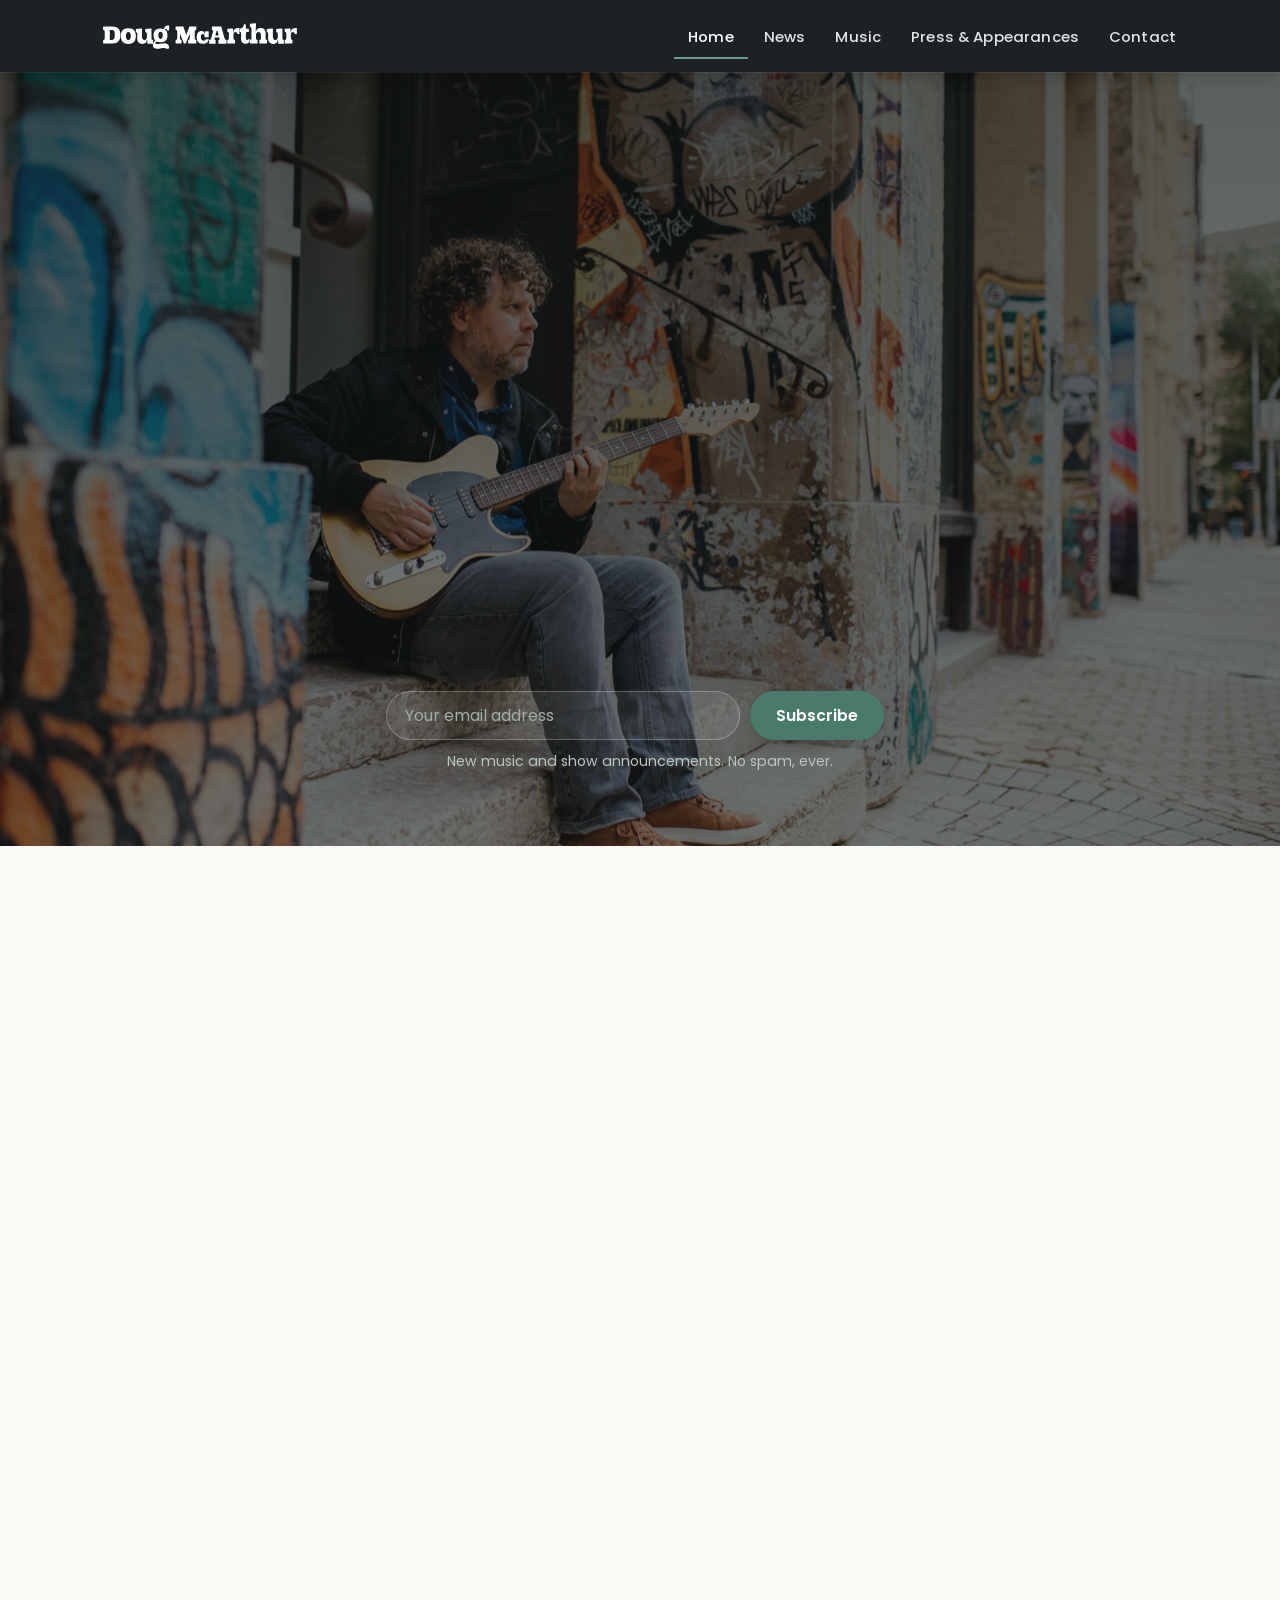
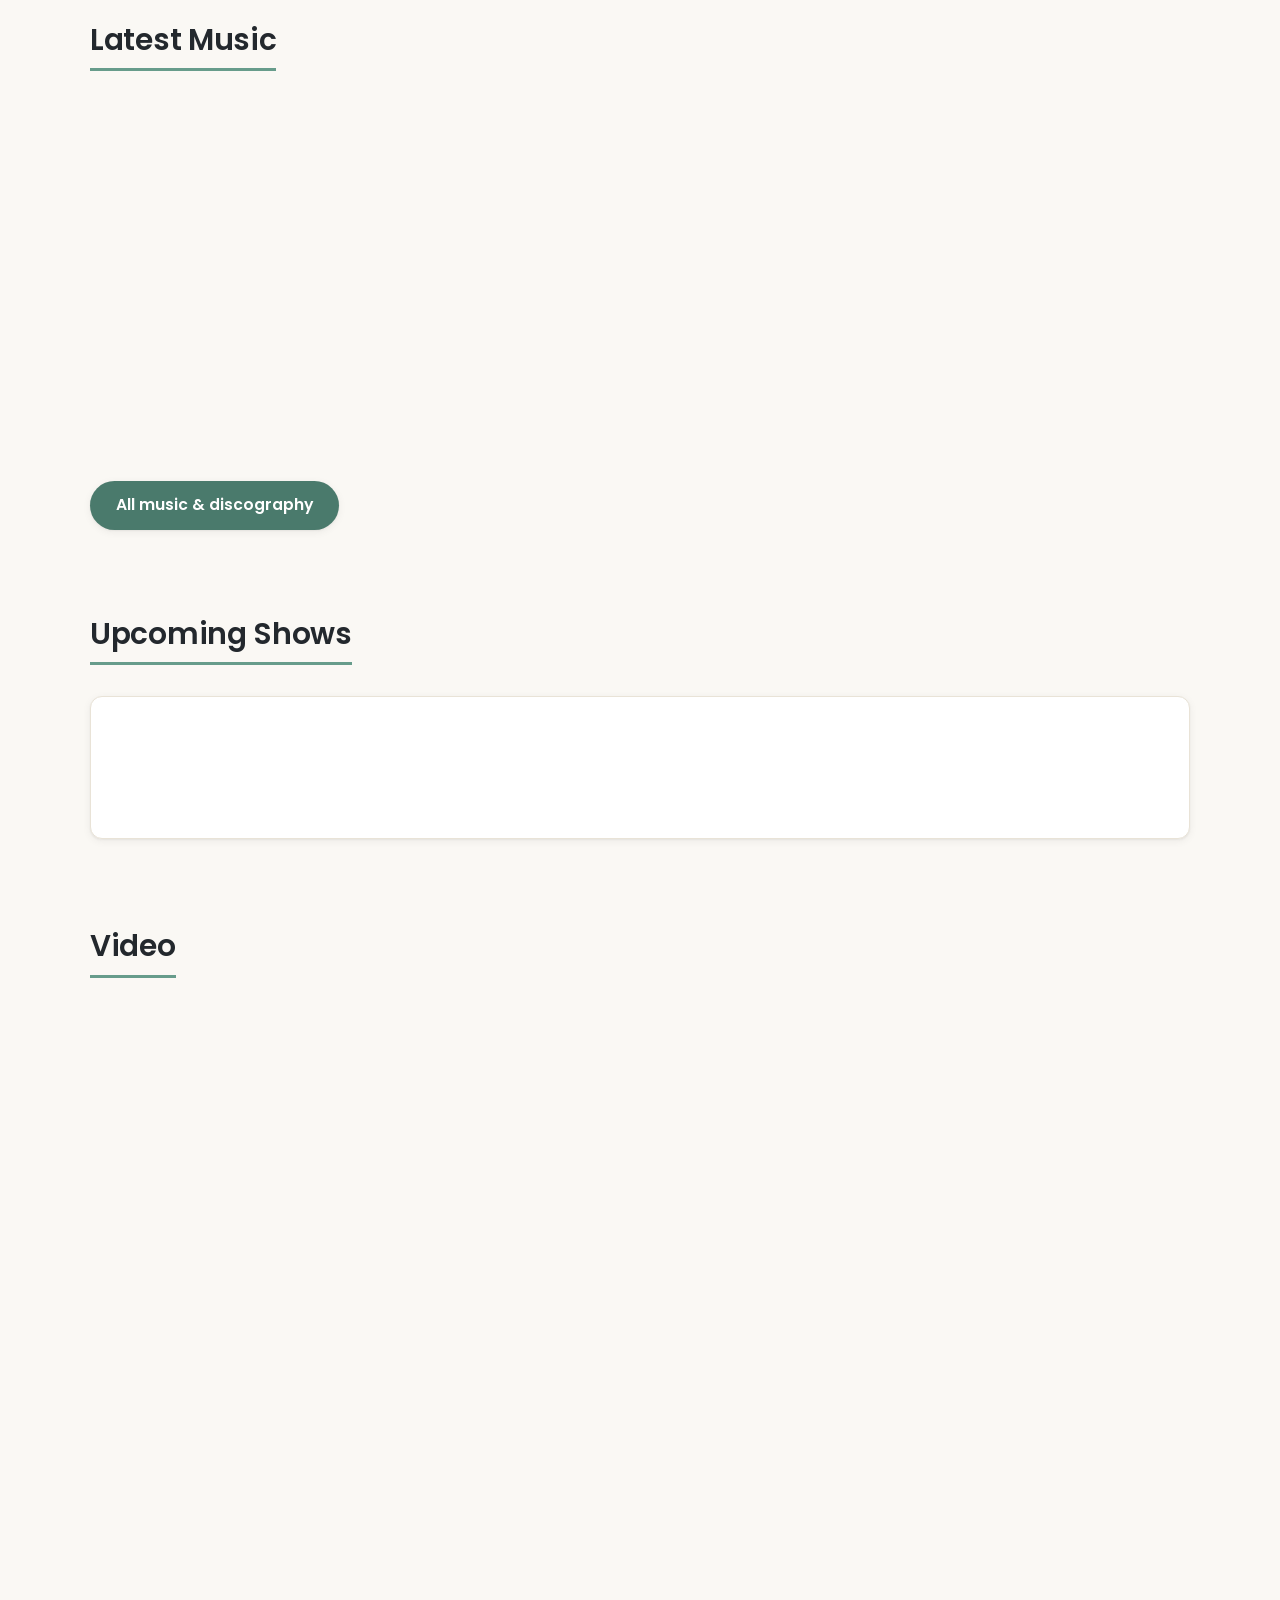
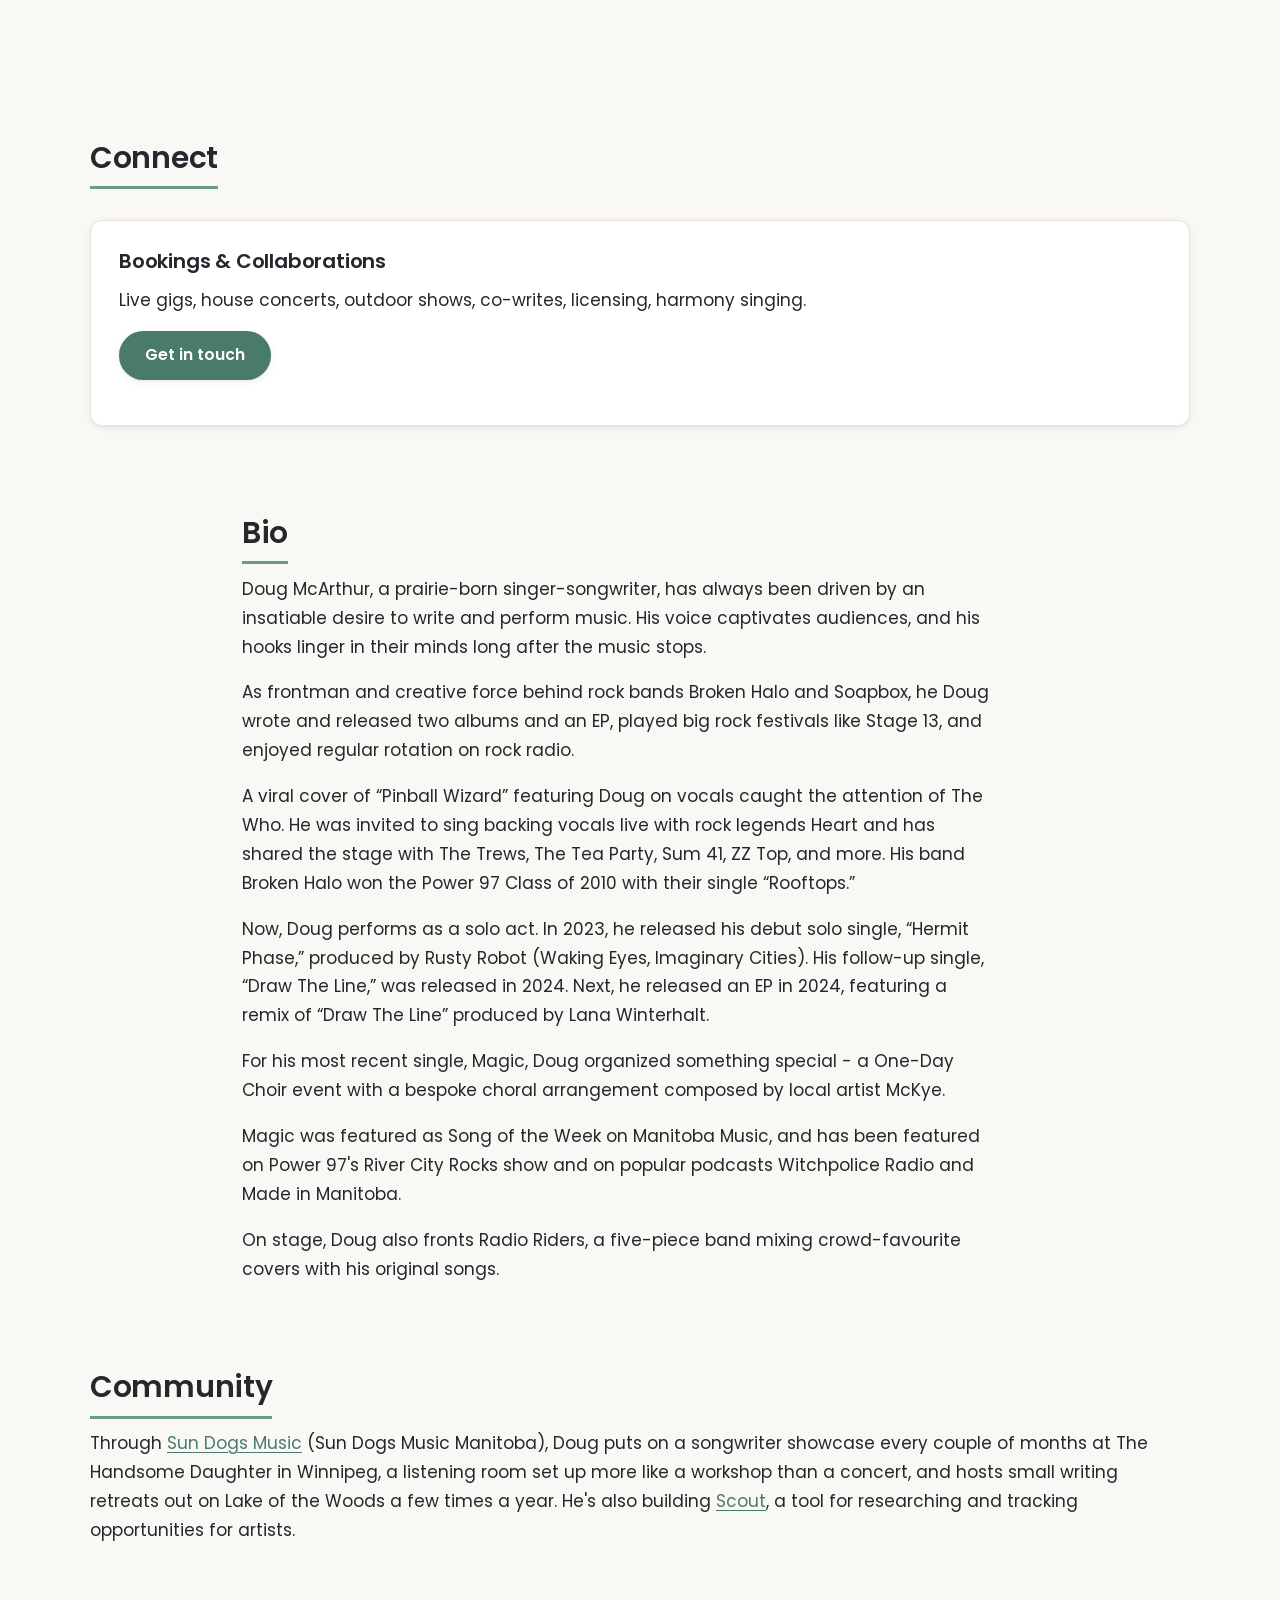
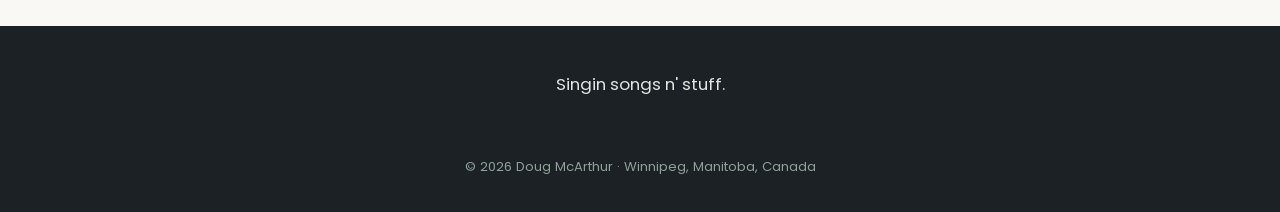
==== home.html @ 3c7d43c0 "Footer social links: text links -> accessible SVG brand icons" ====
<!DOCTYPE html>
<html lang="en">
<head>
<meta charset="utf-8">
<meta name="viewport" content="width=device-width, initial-scale=1">
<title>Doug McArthur | Singer-songwriter from Winnipeg, MB, Canada</title>
<meta name="description" content="Doug McArthur is a prairie-born singer-songwriter from Winnipeg, Manitoba. Latest releases, upcoming shows, videos, and discography, including Soapbox and Broken Halo.">
<link rel="canonical" href="https://dougmcarthur.net/">
<meta property="og:site_name" content="Doug McArthur">
<meta property="og:type" content="website">
<meta property="og:title" content="Doug McArthur | Singer-songwriter from Winnipeg, MB, Canada">
<meta property="og:description" content="Doug McArthur is a prairie-born singer-songwriter from Winnipeg, Manitoba. Latest releases, upcoming shows, videos, and discography, including Soapbox and Broken Halo.">
<meta property="og:url" content="https://dougmcarthur.net/">
<link rel="stylesheet" href="/assets/css/style.css?v=20261018d">
<link rel="preconnect" href="https://fonts.googleapis.com">
<link rel="preconnect" href="https://fonts.gstatic.com" crossorigin>
<link href="https://fonts.googleapis.com/css2?family=Poppins:wght@400;500;600;700&display=swap" rel="stylesheet">
<link rel="icon" href="/assets/media/favicon.svg" type="image/svg+xml">
</head>
<body>
<a class="skip-link" href="#main">Skip to content</a>
<header class="site-header">
  <div class="wrap header-inner">
    <h1 class="brand"><a class="brand-link" href="/" rel="home"><img class="brand-logo" src="/assets/media/logo.svg" alt="Doug McArthur"><span class="visually-hidden">, singer-songwriter from Winnipeg, MB, Canada</span></a></h1>
    <button class="nav-toggle" aria-expanded="false" aria-controls="main-nav" aria-label="Menu">☰</button>
    <nav class="main-nav" id="main-nav"><ul>
      <li><a href="/" class="active">Home</a></li>
      <li><a href="/news/">News</a></li>
      <li><a href="/music/">Music</a></li>
      <li><a href="/press-appearances/">Press &amp; Appearances</a></li>
      <li><a href="/contact/">Contact</a></li>
    </ul></nav>
  </div>
</header>

<section class="hero">
  <form class="newsletter-form hero-signup" action="javascript:void(0)">
    <input type="email" name="email" placeholder="Your email address" required aria-label="Email address">
    <button class="btn" type="submit">Subscribe</button>
    <p class="form-msg" aria-live="polite"></p>
  </form>
  <p class="hero-signup-note">New music and show announcements. No spam, ever.</p>
</section>

<section class="block" id="feature-video">
  <div class="wrap">
    <div class="embed embed-16x9"><iframe src="https://www.youtube.com/embed/V-0lj8AiIQk" title="Are you in a hermit phase? - Doug McArthur" loading="lazy" allowfullscreen></iframe></div>
  </div>
</section>

<main id="main">

  <section class="block" id="music-teaser">
    <div class="wrap">
    <h2 class="section-title">Latest Music</h2>
    <div class="stack">
      <div class="embed"><iframe style="border-radius:12px" src="https://open.spotify.com/embed/track/6hViWZUbENs8Rtuik6FYuQ?utm_source=generator&theme=0" width="100%" height="152" frameBorder="0" allowfullscreen="" allow="autoplay; clipboard-write; encrypted-media; fullscreen; picture-in-picture" loading="lazy" title="Lost Weekends on Spotify"></iframe></div>
      <div class="embed"><iframe style="border-radius:12px" src="https://open.spotify.com/embed/track/2kArSxlNygVyFor8yvN8eU?utm_source=generator&theme=0" width="100%" height="152" frameBorder="0" allowfullscreen="" allow="autoplay; clipboard-write; encrypted-media; fullscreen; picture-in-picture" loading="lazy" title="Magic by Doug McArthur on Spotify"></iframe></div>
    </div>
    <p style="margin-top:20px;"><a class="btn" href="/music/">All music &amp; discography</a></p>
    </div>
  </section>

  <section class="block" id="shows">
    <div class="wrap">
    <h2 class="section-title">Upcoming Shows</h2>
    <div class="card">
      <script charset="utf-8" src="https://widgetv3.bandsintown.com/main.min.js"></script>
      <a class="bit-widget-initializer"
        data-artist-name="id_15640303"
        data-background-color="rgba(103,156,139,1)"
        data-separator-color="rgba(255,255,255,0)"
        data-text-color="rgba(255,255,255,1)"
        data-location-capitalization="capitalize"
        data-venue-capitalization="capitalize"
        data-display-start-time="false"
        data-date-format="MMM. DD YYYY"
        data-date-orientation="vertical"
        data-event-rsvp-position="hidden"
        data-follow-section-position="hidden"
        data-follow-section-alignment="center"
        data-follow-section-cta-text="FOLLOW"
        data-play-my-city-position="hidden"
        data-app-id="57efbd0a6e87351d0434aa40e54979a9"
        data-bit-logo-position="hidden"
        data-bit-logo-color="rgba(255,255,255,1)"></a>
      <p style="margin-top:16px;"><a class="btn btn-outline" style="color:#fff;border-color:#fff;" href="https://www.bandsintown.com/artist-subscribe/15640303-doug-mcarthur?app_id=57efbd0a6e87351d0434aa40e54979a9&came_from=700&utm_campaign=play_my_city&utm_medium=web&utm_source=widget&play-my-city=true">Play My City: request a show</a></p>
    </div>
    </div>
  </section>

  <section class="block" id="video">
    <div class="wrap">
    <h2 class="section-title">Video</h2>
    <div class="video-grid">
      <div class="embed"><iframe src="https://www.youtube.com/embed/B3Y_bi2CZRE" title="Bird | Live from Frenchie&#39;s records" loading="lazy" allowfullscreen></iframe></div>
      <div class="embed"><iframe src="https://www.youtube.com/embed/FLz422XyfkI?feature=oembed" title="Doug McArthur - The Misery - Live at Assiniboia Downs" loading="lazy" allowfullscreen></iframe></div>
      <div class="embed"><iframe src="https://www.youtube.com/embed/pAtham3-ElI?feature=oembed" title="Draw The Line (Live Acoustic)" loading="lazy" allowfullscreen></iframe></div>
      <div class="embed"><iframe src="https://www.youtube.com/embed/V1fNNiuMGnw?feature=oembed" title="Have Yourself A Merry Little Christmas - Doug McArthur" loading="lazy" allowfullscreen></iframe></div>
    </div>
    </div>
  </section>


  <section class="block" id="connect">
    <div class="wrap">
    <h2 class="section-title">Connect</h2>
    <div class="card">
      <h3>Bookings &amp; Collaborations</h3>
      <p>Live gigs, house concerts, outdoor shows, co-writes, licensing, harmony singing.</p>
      <p><a class="btn" href="/contact/">Get in touch</a></p>
    </div>
    </div>
  </section>

  <section class="block bio-block" id="bio">
    <div class="wrap-narrow">
    <h2 class="section-title">Bio</h2>
    <p>Doug McArthur, a prairie-born singer-songwriter, has always been driven by an insatiable desire to write and perform music. His voice captivates audiences, and his hooks linger in their minds long after the music stops.</p>
    <p>As frontman and creative force behind rock bands Broken Halo and Soapbox, he Doug wrote and released two albums and an EP, played big rock festivals like Stage 13, and enjoyed regular rotation on rock radio.</p>
    <p>A viral cover of “Pinball Wizard” featuring Doug on vocals caught the attention of The Who. He was invited to sing backing vocals live with rock legends Heart and has shared the stage with The Trews, The Tea Party, Sum 41, ZZ Top, and more. His band Broken Halo won the Power 97 Class of 2010 with their single “Rooftops.”</p>
    <p>Now, Doug performs as a solo act. In 2023, he released his debut solo single, “Hermit Phase,” produced by Rusty Robot (Waking Eyes, Imaginary Cities). His follow-up single, “Draw The Line,” was released in 2024. Next, he released an EP in 2024, featuring a remix of “Draw The Line” produced by Lana Winterhalt.</p>
    <p>For his most recent single, Magic, Doug organized something special - a One-Day Choir event with a bespoke choral arrangement composed by local artist McKye.</p>
    <p>Magic was featured as Song of the Week on Manitoba Music, and has been featured on Power 97's River City Rocks show and on popular podcasts Witchpolice Radio and Made in Manitoba.</p>
    <p>On stage, Doug also fronts Radio Riders, a five-piece band mixing crowd-favourite covers with his original songs.</p>
    </div>
  </section>

  <section class="block" id="community">
    <div class="wrap">
    <h2 class="section-title">Community</h2>
    <p>Through <a href="https://sundogsmusic.ca">Sun Dogs Music</a> (Sun Dogs Music Manitoba), Doug puts on a songwriter showcase every couple of months at The Handsome Daughter in Winnipeg, a listening room set up more like a workshop than a concert, and hosts small writing retreats out on Lake of the Woods a few times a year. He's also building <a href="https://scout.sundogsmusic.ca">Scout</a>, a tool for researching and tracking opportunities for artists.</p>
    </div>
  </section>

</main>

<footer class="site-footer">
  <div class="wrap footer-inner">
    <p class="footer-blurb">Singin songs n' stuff.</p>
    <p class="social">
      <a href="https://dougmcarthur.bandcamp.com" aria-label="Bandcamp"><svg viewBox="0 0 24 24" aria-hidden="true" focusable="false"><path fill="currentColor" d="M0 18.75l7.437-13.5H24l-7.438 13.5H0z"/></svg></a>
      <a href="https://open.spotify.com/artist/4E4haw1H8JcjoW0LvXpGSD" aria-label="Spotify"><svg viewBox="0 0 24 24" aria-hidden="true" focusable="false"><path fill="currentColor" d="M12 0C5.4 0 0 5.4 0 12s5.4 12 12 12 12-5.4 12-12S18.66 0 12 0zm5.521 17.34c-.24.359-.66.48-1.021.24-2.82-1.74-6.36-2.101-10.561-1.141-.418.122-.779-.179-.899-.539-.12-.421.18-.78.54-.9 4.56-1.021 8.52-.6 11.64 1.32.42.18.479.659.301 1.02zm1.44-3.3c-.301.42-.841.6-1.262.3-3.239-1.98-8.159-2.58-11.939-1.38-.479.12-1.02-.12-1.14-.6-.12-.48.12-1.021.6-1.141C9.6 9.9 15 10.561 18.72 12.84c.361.181.54.78.241 1.2zm.12-3.36C15.24 8.4 8.82 8.16 5.16 9.301c-.6.179-1.2-.181-1.38-.721-.18-.601.18-1.2.72-1.381 4.26-1.26 11.28-1.02 15.721 1.621.539.3.719 1.02.419 1.56-.299.421-1.02.599-1.559.3z"/></svg></a>
      <a href="https://www.youtube.com/@dougmcarthur" aria-label="YouTube"><svg viewBox="0 0 24 24" aria-hidden="true" focusable="false"><path fill="currentColor" d="M23.498 6.186a3.016 3.016 0 0 0-2.122-2.136C19.505 3.545 12 3.545 12 3.545s-7.505 0-9.377.505A3.017 3.017 0 0 0 .502 6.186C0 8.07 0 12 0 12s0 3.93.502 5.814a3.016 3.016 0 0 0 2.122 2.136c1.871.505 9.376.505 9.376.505s7.505 0 9.377-.505a3.015 3.015 0 0 0 2.122-2.136C24 15.93 24 12 24 12s0-3.93-.502-5.814zM9.545 15.568V8.432L15.818 12l-6.273 3.568z"/></svg></a>
      <a href="https://www.instagram.com/dougmcarthur" aria-label="Instagram"><svg viewBox="0 0 24 24" aria-hidden="true" focusable="false"><path fill="currentColor" d="M7.0301.084c-1.2768.0602-2.1487.264-2.911.5634-.7888.3075-1.4575.72-2.1228 1.3877-.6652.6677-1.075 1.3368-1.3802 2.127-.2954.7638-.4956 1.6365-.552 2.914-.0564 1.2775-.0689 1.6882-.0626 4.947.0062 3.2586.0206 3.6671.0825 4.9473.061 1.2765.264 2.1482.5635 2.9107.308.7889.72 1.4573 1.388 2.1228.6679.6655 1.3365 1.0743 2.1285 1.38.7632.295 1.6361.4961 2.9134.552 1.2773.056 1.6884.069 4.9462.0627 3.2578-.0062 3.668-.0207 4.9478-.0814 1.28-.0607 2.147-.2652 2.9098-.5633.7889-.3086 1.4578-.72 2.1228-1.3881.665-.6682 1.0745-1.3378 1.3795-2.1284.2957-.7632.4966-1.636.552-2.9124.056-1.2809.0692-1.6898.063-4.948-.0063-3.2583-.021-3.6668-.0817-4.9465-.0607-1.2797-.264-2.1487-.5633-2.9117-.3084-.7889-.72-1.4568-1.3876-2.1228C21.2982 1.33 20.628.9208 19.8378.6165 19.074.321 18.2017.1197 16.9244.0645 15.6471.0093 15.236-.005 11.977.0014 8.718.0076 8.31.0215 7.0301.0839m.1402 21.6932c-1.17-.0509-1.8053-.2453-2.2287-.408-.5606-.216-.96-.4771-1.3819-.895-.422-.4178-.6811-.8186-.9-1.378-.1644-.4234-.3624-1.058-.4171-2.228-.0595-1.2645-.072-1.6442-.079-4.848-.007-3.2037.0053-3.583.0607-4.848.05-1.169.2456-1.805.408-2.2282.216-.5613.4762-.96.895-1.3816.4188-.4217.8184-.6814 1.3783-.9003.423-.1651 1.0575-.3614 2.227-.4171 1.2655-.06 1.6447-.072 4.848-.079 3.2033-.007 3.5835.005 4.8495.0608 1.169.0508 1.8053.2445 2.228.408.5608.216.96.4754 1.3816.895.4217.4194.6816.8176.9005 1.3787.1653.4217.3617 1.056.4169 2.2263.0602 1.2655.0739 1.645.0796 4.848.0058 3.203-.0055 3.5834-.061 4.848-.051 1.17-.245 1.8055-.408 2.2294-.216.5604-.4763.96-.8954 1.3814-.419.4215-.8181.6811-1.3783.9-.4224.1649-1.0577.3617-2.2262.4174-1.2656.0595-1.6448.072-4.8493.079-3.2045.007-3.5825-.006-4.848-.0608M16.953 5.5864A1.44 1.44 0 1 0 18.39 4.144a1.44 1.44 0 0 0-1.437 1.4424M5.8385 12.012c.0067 3.4032 2.7706 6.1557 6.173 6.1493 3.4026-.0065 6.157-2.7701 6.1506-6.1733-.0065-3.4032-2.771-6.1565-6.174-6.1498-3.403.0067-6.156 2.771-6.1496 6.1738M8 12.0077a4 4 0 1 1 4.008 3.9921A3.9996 3.9996 0 0 1 8 12.0077"/></svg></a>
      <a href="https://www.facebook.com/dougmcarthurmusic" aria-label="Facebook"><svg viewBox="0 0 24 24" aria-hidden="true" focusable="false"><path fill="currentColor" d="M9.101 23.691v-7.98H6.627v-3.667h2.474v-1.58c0-4.085 1.848-5.978 5.858-5.978.401 0 .955.042 1.468.103a8.68 8.68 0 0 1 1.141.195v3.325a8.623 8.623 0 0 0-.653-.036 26.805 26.805 0 0 0-.733-.009c-.707 0-1.259.096-1.675.309a1.686 1.686 0 0 0-.679.622c-.258.42-.374.995-.374 1.752v1.297h3.919l-.386 2.103-.287 1.564h-3.246v8.245C19.396 23.238 24 18.179 24 12.044c0-6.627-5.373-12-12-12s-12 5.373-12 12c0 5.628 3.874 10.35 9.101 11.647Z"/></svg></a>
      <a href="https://www.tiktok.com/@DougMcArthurMusic" aria-label="TikTok"><svg viewBox="0 0 24 24" aria-hidden="true" focusable="false"><path fill="currentColor" d="M12.525.02c1.31-.02 2.61-.01 3.91-.02.08 1.53.63 3.09 1.75 4.17 1.12 1.11 2.7 1.62 4.24 1.79v4.03c-1.44-.05-2.89-.35-4.2-.97-.57-.26-1.1-.59-1.62-.93-.01 2.92.01 5.84-.02 8.75-.08 1.4-.54 2.79-1.35 3.94-1.31 1.92-3.58 3.17-5.91 3.21-1.43.08-2.86-.31-4.08-1.03-2.02-1.19-3.44-3.37-3.65-5.71-.02-.5-.03-1-.01-1.49.18-1.9 1.12-3.72 2.58-4.96 1.66-1.44 3.98-2.13 6.15-1.72.02 1.48-.04 2.96-.04 4.44-.99-.32-2.15-.23-3.02.37-.63.41-1.11 1.04-1.36 1.75-.21.51-.15 1.07-.14 1.61.24 1.64 1.82 3.02 3.5 2.87 1.12-.01 2.19-.66 2.77-1.61.19-.33.4-.67.41-1.06.1-1.79.06-3.57.07-5.36.01-4.03-.01-8.05.02-12.07z"/></svg></a>
    </p>
    <p class="copy">© 2026 Doug McArthur · Winnipeg, Manitoba, Canada</p>
  </div>
</footer>
<script src="/assets/js/main.js" defer></script>
</body>
</html>
---- assets/css/style.css ----
/* Doug McArthur — dougmcarthur.net
   Typography & palette carried over from the WordPress/Divi site:
   Poppins throughout; near-black header, sage-teal accent, warm paper background. */

:root {
  --font: "Poppins", -apple-system, BlinkMacSystemFont, "Segoe UI", Roboto, Helvetica, Arial, sans-serif;
  --ink: #23282d;
  --muted: #5d6672;
  --bg: #faf8f4;
  --card: #ffffff;
  --line: #e9e3d7;
  --accent: #679c8b;
  --accent-dark: #4a7a6c;
  --accent-soft: #e6f0ec;
  --header-bg: #1b2125;
  --header-ink: #f2f5f3;
  --radius: 12px;
  --shadow-sm: 0 1px 2px rgba(27, 33, 37, .06), 0 2px 8px rgba(27, 33, 37, .06);
  --shadow-md: 0 2px 4px rgba(27, 33, 37, .08), 0 8px 24px rgba(27, 33, 37, .10);
  --maxw: 1180px;
  --maxw-narrow: 860px;
}

*, *::before, *::after { box-sizing: border-box; }
::selection { background: var(--accent-soft); color: var(--ink); }
html { -webkit-text-size-adjust: 100%; scroll-behavior: smooth; }
body {
  margin: 0;
  font-family: var(--font);
  font-weight: 400;
  color: var(--ink);
  background: var(--bg);
  line-height: 1.7;
  font-size: clamp(1rem, .95rem + .25vw, 1.0625rem);
}
h1, h2, h3, h4 { line-height: 1.25; letter-spacing: -.01em; margin: 0 0 .6em; font-weight: 600; overflow-wrap: break-word; }
h1 { font-size: clamp(1.9rem, 1.4rem + 2.5vw, 2.75rem); }
h2 { font-size: clamp(1.4rem, 1.15rem + 1.25vw, 1.8rem); }
h3 { font-size: clamp(1.1rem, 1rem + .5vw, 1.25rem); }
p { margin: 0 0 1em; }
img { max-width: 100%; height: auto; }
.entry img, .news-item img, .card img { border-radius: var(--radius); }
a { color: var(--accent-dark); text-underline-offset: 3px; }
a:hover { color: var(--accent); }

.wrap { max-width: var(--maxw); margin: 0 auto; padding: 0 clamp(18px, 4vw, 40px); }
.wrap-narrow { max-width: var(--maxw-narrow); margin: 0 auto; padding: 0 clamp(18px, 4vw, 32px); }

/* ---------- header ---------- */
.site-header {
  background: var(--header-bg);
  color: var(--header-ink);
  position: sticky; top: 0; z-index: 50;
  box-shadow: 0 1px 0 rgba(255,255,255,.06), 0 4px 16px rgba(0,0,0,.18);
}
.header-inner {
  display: flex; align-items: center; justify-content: space-between;
  gap: 12px; padding-top: 14px; padding-bottom: 14px;
}
.brand { margin: 0; font-size: 1rem; font-weight: 400; }
.brand-link { display: flex; align-items: center; text-decoration: none; }
.brand-logo { height: 44px; width: auto; filter: brightness(0) invert(1); }
.visually-hidden { position: absolute; width: 1px; height: 1px; margin: -1px; padding: 0; overflow: hidden; clip: rect(0 0 0 0); white-space: nowrap; border: 0; }
.main-nav ul { list-style: none; margin: 0; padding: 0; display: flex; gap: 2px; flex-wrap: nowrap; }
.main-nav a {
  color: #dfe7e3; text-decoration: none; font-size: .93rem; font-weight: 500;
  letter-spacing: .01em; white-space: nowrap;
  padding: 10px 14px; border-radius: 8px; border-bottom: 2px solid transparent;
}
.main-nav a:hover { color: #fff; background: rgba(255,255,255,.07); }
.main-nav a.active { color: #fff; border-bottom-color: var(--accent); border-radius: 8px 8px 0 0; }
.nav-toggle {
  display: none; background: none; border: 1px solid rgba(255,255,255,.25);
  color: #fff; border-radius: 8px; padding: 8px 12px; font-size: 1rem; cursor: pointer;
  font-family: var(--font);
}

/* ---------- hero ---------- */
.hero {
  position: relative; color: #fff; text-align: center;
  min-height: 86vh;
  display: flex; flex-direction: column; justify-content: flex-end; align-items: center;
  padding: 40px 20px clamp(40px, 7vw, 72px);
  background: var(--header-bg) url("/assets/media/doug-visions-17-Large.jpeg") center 30% / cover no-repeat;
}
.hero::before { content: ""; position: absolute; inset: 0; background: linear-gradient(rgba(18,24,22,.68), rgba(18,24,22,.55)); }
.hero > * { position: relative; }
.hero-signup { margin-top: 26px; }
.hero-signup-note { margin: 10px 0 0; font-size: .88rem; color: #b9c6bf; }

/* ---------- buttons ---------- */
.btn {
  display: inline-block; background: var(--accent-dark); color: #fff; text-decoration: none;
  padding: 11px 26px; border-radius: 999px; font-weight: 600; font-size: .98rem;
  border: none; cursor: pointer; font-family: var(--font);
  transition: background .18s ease, transform .18s ease, box-shadow .18s ease;
  box-shadow: var(--shadow-sm);
}
.btn:hover { background: #3d695c; color: #fff; transform: translateY(-1px); box-shadow: var(--shadow-md); }
.btn:active { transform: translateY(0); }
.btn-outline { background: transparent; border: 2px solid #fff; box-shadow: none; }
.btn-outline:hover { background: rgba(255,255,255,.14); }

/* ---------- sections & cards ---------- */
main.wrap { padding-top: clamp(40px, 7vw, 72px); padding-bottom: 24px; }
/* ---------- page titles: larger, with real breathing room ---------- */
article.page > h1,
main > h1 {
  font-size: clamp(2.5rem, 2rem + 3vw, 3.6rem);
  line-height: 1.1;
  letter-spacing: -.02em;
  margin: 0 0 .55em;
}
section.block { padding: clamp(36px, 6vw, 60px) 0 8px; }
section.block h2.section-title {
  font-size: clamp(1.45rem, 1.2rem + 1.2vw, 1.85rem);
  margin: 0 0 .35em; padding-bottom: .35em;
  border-bottom: 3px solid var(--accent); display: inline-block;
}
section.block .lede { color: var(--muted); margin-top: 0; font-size: 1.02em; }
.card {
  background: var(--card); border: 1px solid var(--line); border-radius: var(--radius);
  padding: clamp(18px, 3vw, 28px); margin: 20px 0; box-shadow: var(--shadow-sm);
  transition: box-shadow .2s ease, transform .2s ease;
}
.card:hover { box-shadow: var(--shadow-md); }
.card h3 { margin-top: 0; }
.card h3 small { font-weight: 400; color: var(--muted); font-size: .82em; }
.grid-2 { display: grid; grid-template-columns: 1fr 1fr; gap: 20px; }
.grid-2 .card { margin: 0; }
.stack { display: grid; grid-template-columns: 1fr; gap: 20px; }
.meta { color: var(--muted); font-size: .92rem; margin: -.6rem 0 1rem; }

/* bio */
.bio-block p { max-width: 68ch; }

/* ---------- embeds ---------- */
.embed { margin: 14px 0; }
.embed iframe { width: 100%; border: 0; border-radius: var(--radius); display: block; }
.embed-16x9 iframe { aspect-ratio: 16/9; height: auto; }
.video-grid { display: grid; grid-template-columns: 1fr 1fr; gap: 18px; }
.video-grid iframe { aspect-ratio: 16/9; height: auto; }

/* ---------- quotes ---------- */
blockquote {
  margin: 1.2em 0; padding: .4em 0 .4em 1.1em;
  border-left: 3px solid var(--accent); font-style: italic; color: #3c454d;
}
blockquote cite { display: block; margin-top: .5em; font-style: normal; font-size: .88em; color: var(--muted); }

/* ---------- news / press lists ---------- */
.news-item {
  background: var(--card); border: 1px solid var(--line); border-radius: var(--radius);
  padding: clamp(18px, 3vw, 26px); margin: 18px 0; box-shadow: var(--shadow-sm);
}
.news-item h2 { font-size: 1.25rem; margin: 0 0 .3em; }
.news-item h2 a { color: var(--ink); text-decoration: none; }
.news-item h2 a:hover { color: var(--accent-dark); }
.post-date { color: var(--muted); font-size: .85rem; font-weight: 500; letter-spacing: .03em; text-transform: uppercase; margin: 0 0 .4em; }
/* ---------- blog post readability: text and embeds share one measure ---------- */
article.post { max-width: 74ch; }
article.post .entry { margin-top: 1em; }
article.post .entry p,
article.post .entry ul,
article.post .entry ol { line-height: 1.8; margin: 0 0 1.15em; }
article.post .entry ul,
article.post .entry ol { padding-left: 1.4em; }
article.post .entry li + li { margin-top: .35em; }
article.post .entry h2 { font-size: 1.4rem; margin: 1.7em 0 .5em; line-height: 1.3; }
article.post .entry h3 { font-size: 1.18rem; margin: 1.5em 0 .4em; line-height: 1.35; }
article.post .entry iframe { width: 100%; border: 0; border-radius: var(--radius); display: block; margin: 1.5em 0; }
article.post .entry iframe[src*="youtube"] { aspect-ratio: 16/9; height: auto; }
article.post .entry img { max-width: 100%; height: auto; }
article.post .entry figure { margin: 1.5em 0; }
article.page .entry { margin-top: 1em; }
article.page .entry p { max-width: 68ch; }
.back { margin-top: 2em; }

/* ---------- newsletter band (full-bleed) ---------- */
.newsletter-band {
  background: var(--header-bg); color: var(--header-ink);
  margin-top: clamp(36px, 6vw, 64px); padding: clamp(48px, 7vw, 80px) 0;
  text-align: center;
}
.newsletter-band h2 { color: #fff; margin-top: 0; font-size: clamp(1.5rem, 1.25rem + 1.2vw, 2rem); }
.newsletter-band > .wrap-narrow > p { color: #c6d2cc; font-size: 1.05rem; }

/* ---------- forms ---------- */
.newsletter {
  background: var(--header-bg); color: var(--header-ink);
  border-radius: var(--radius); padding: clamp(24px, 5vw, 44px);
  text-align: center; box-shadow: var(--shadow-md);
}
.newsletter h2 { color: #fff; margin-top: 0; }
.newsletter p { color: #c6d2cc; }
.newsletter-form { display: flex; gap: 10px; justify-content: center; flex-wrap: wrap; margin-top: 18px; }
.newsletter-form input[type="email"] {
  font-family: var(--font); font-size: 1rem; padding: 11px 18px;
  border-radius: 999px; border: 1px solid rgba(255,255,255,.25);
  background: rgba(255,255,255,.08); color: #fff; min-width: min(280px, 100%);
}
.newsletter-form input[type="email"]::placeholder { color: #9fb0a8; }
.form-msg { margin: 12px 0 0; font-size: .92rem; min-height: 1.4em; }
.form-msg.ok { color: #9fd8b4; }
.form-msg.err { color: #f0a8a8; }

.contact-form { max-width: 620px; }
.contact-form label { display: block; font-weight: 600; font-size: .92rem; margin: 16px 0 6px; }
.contact-form input[type="text"],
.contact-form input[type="email"],
.contact-form textarea {
  width: 100%; font-family: var(--font); font-size: 1rem; color: var(--ink);
  padding: 12px 16px; border: 1px solid var(--line); border-radius: 10px;
  background: #fff; transition: border-color .15s ease, box-shadow .15s ease;
}
.contact-form textarea { min-height: 150px; resize: vertical; }
.contact-form input:focus, .contact-form textarea:focus, .newsletter-form input:focus {
  outline: none; border-color: var(--accent); box-shadow: 0 0 0 3px var(--accent-soft);
}
.contact-form .form-msg.ok { color: var(--accent-dark); }
.contact-form .form-msg.err { color: #b3261e; }

/* ---------- footer ---------- */
.site-footer { background: var(--header-bg); color: #b9c6c0; margin-top: 56px; }
.footer-inner { text-align: center; padding: 44px 20px 34px; }
.footer-blurb { font-size: 1.05rem; color: #dfe7e2; margin-bottom: 14px; }
.site-footer .social { display: flex; gap: 4px 20px; justify-content: center; flex-wrap: wrap; margin: 0 0 18px; padding: 0; }
.site-footer .social a { color: #dfe7e2; text-decoration: none; font-weight: 500; font-size: .95rem; }
.site-footer .social a:hover { color: #fff; text-decoration: underline; text-underline-offset: 3px; }
.copy { font-size: .82rem; color: #8fa099; margin: 0; }

/* ---------- accessibility ---------- */
:focus-visible { outline: 3px solid var(--accent); outline-offset: 2px; border-radius: 4px; }
.skip-link {
  position: absolute; left: -9999px; top: 0; background: #fff; color: var(--ink);
  padding: 10px 18px; z-index: 100; border-radius: 0 0 8px 0; font-weight: 600;
}
.skip-link:focus { left: 0; }
@media (prefers-reduced-motion: reduce) {
  html { scroll-behavior: auto; }
  *, *::before, *::after { transition: none !important; animation: none !important; }
}

/* ---------- responsive ---------- */
@media (max-width: 720px) {
  .grid-2, .video-grid { grid-template-columns: 1fr; }
  .nav-toggle { display: block; }
  .main-nav { display: none; width: 100%; }
  .main-nav.open { display: block; }
  .main-nav ul { flex-direction: column; gap: 2px; padding: 8px 0 4px; }
  .main-nav a { display: block; padding: 10px 12px; border-bottom: none; border-left: 3px solid transparent; }
  .main-nav a.active { border-left-color: var(--accent); border-radius: 0 8px 8px 0; background: rgba(255,255,255,.06); }
  .header-inner { flex-wrap: wrap; }
  .newsletter-form { flex-direction: column; align-items: stretch; }
  .newsletter-form .btn { width: 100%; }
}
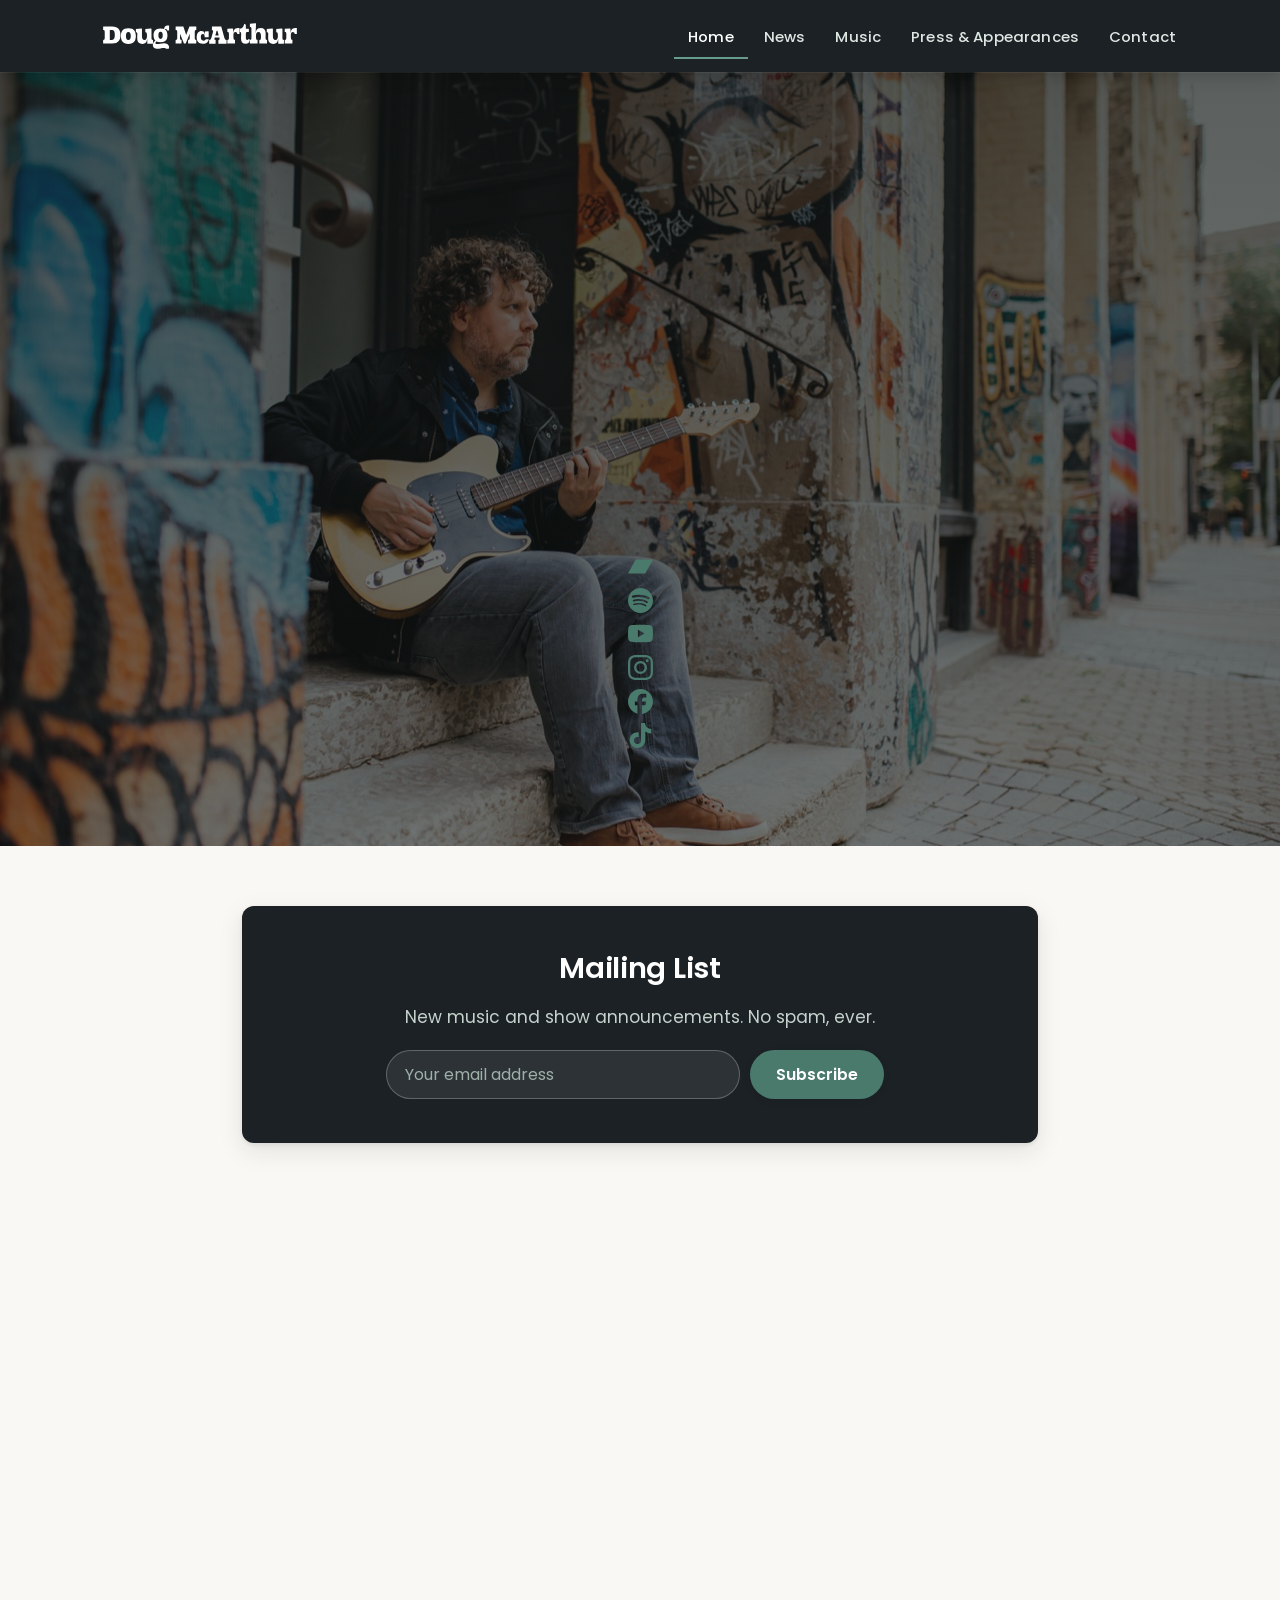
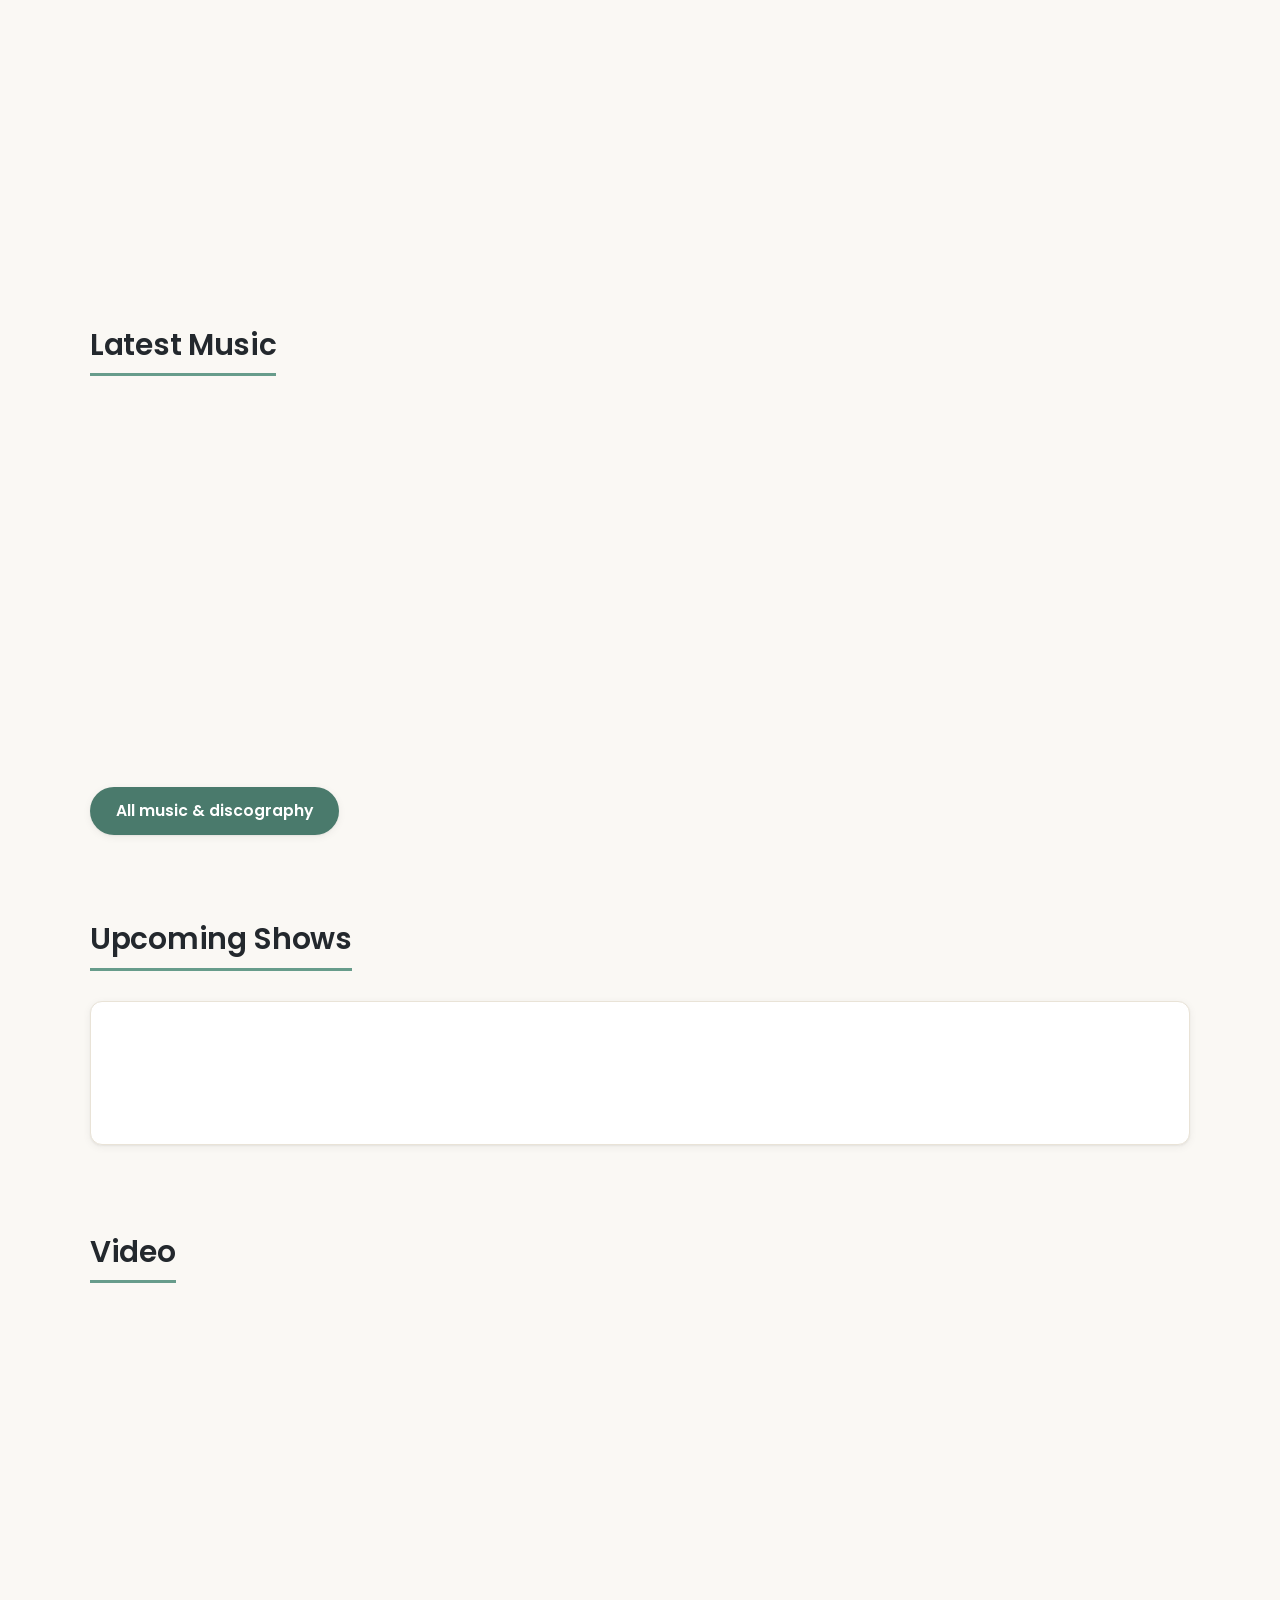
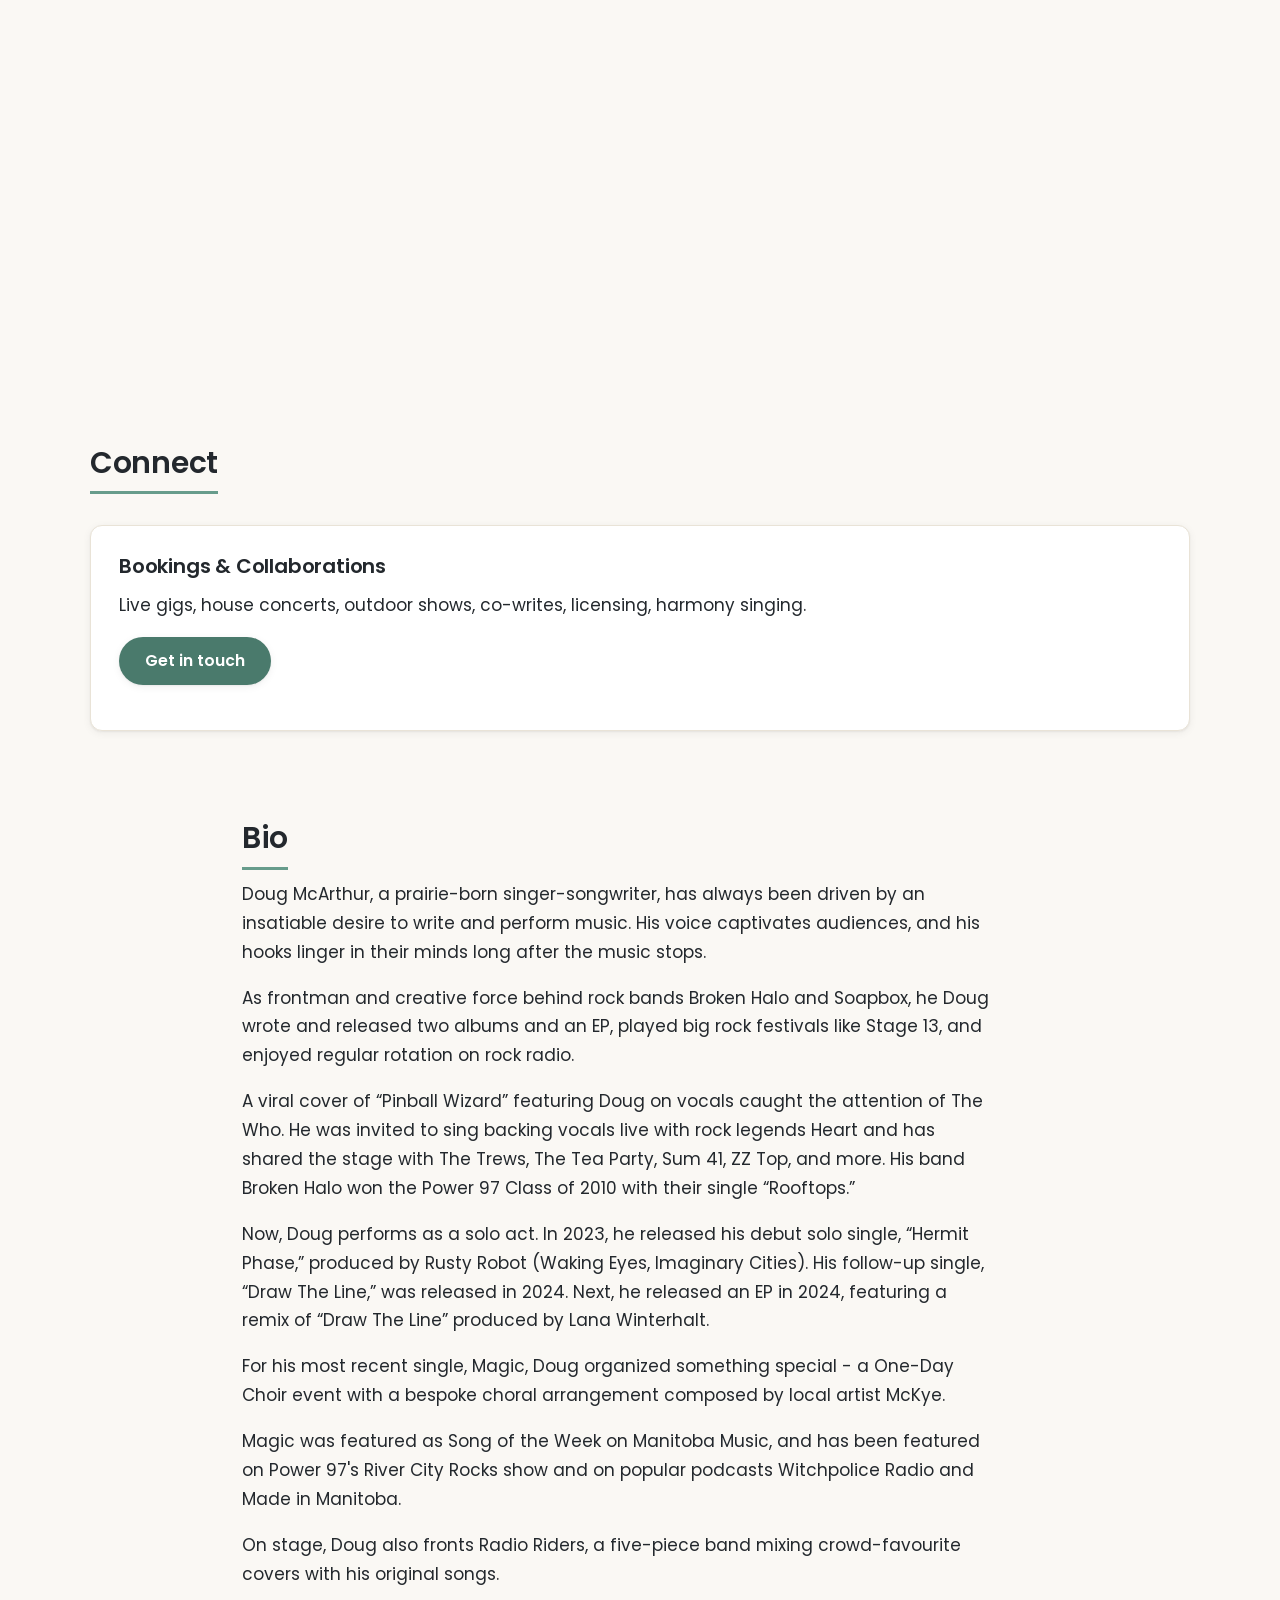
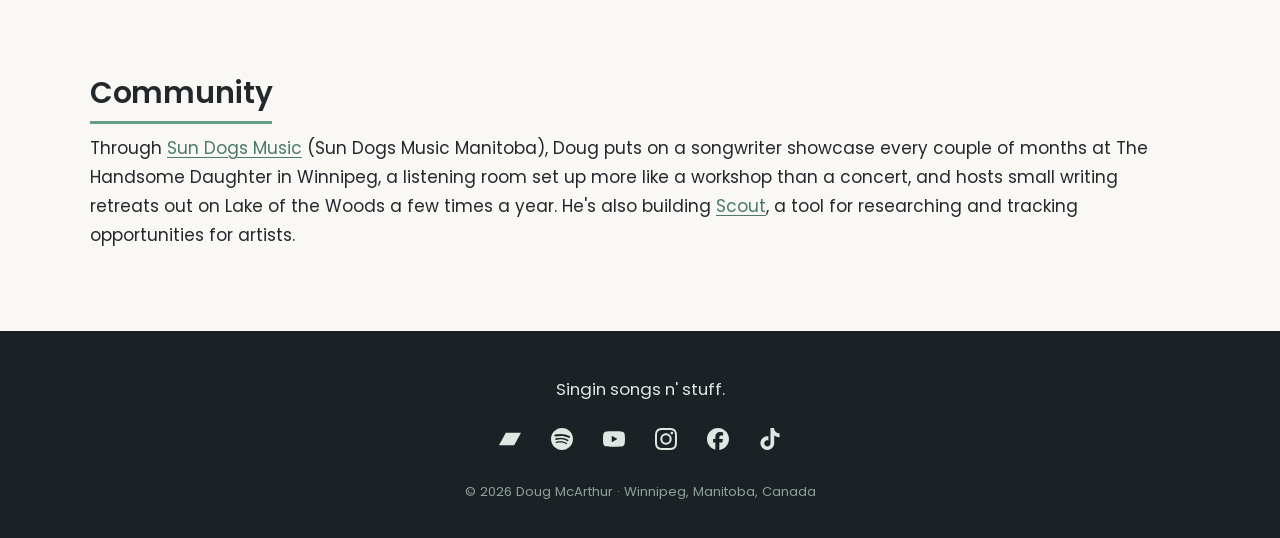
==== commit f80104e1: "Homepage: social icons in hero, mailing list moved to own section below hero" ====
--- a/home.html
+++ b/home.html
@@ -11,7 +11,7 @@
 <meta property="og:title" content="Doug McArthur | Singer-songwriter from Winnipeg, MB, Canada">
 <meta property="og:description" content="Doug McArthur is a prairie-born singer-songwriter from Winnipeg, Manitoba. Latest releases, upcoming shows, videos, and discography, including Soapbox and Broken Halo.">
 <meta property="og:url" content="https://dougmcarthur.net/">
-<link rel="stylesheet" href="/assets/css/style.css?v=20261018d">
+<link rel="stylesheet" href="/assets/css/style.css?v=20261018e">
 <link rel="preconnect" href="https://fonts.googleapis.com">
 <link rel="preconnect" href="https://fonts.gstatic.com" crossorigin>
 <link href="https://fonts.googleapis.com/css2?family=Poppins:wght@400;500;600;700&display=swap" rel="stylesheet">
@@ -34,12 +34,29 @@
 </header>
 
 <section class="hero">
-  <form class="newsletter-form hero-signup" action="javascript:void(0)">
-    <input type="email" name="email" placeholder="Your email address" required aria-label="Email address">
-    <button class="btn" type="submit">Subscribe</button>
-    <p class="form-msg" aria-live="polite"></p>
-  </form>
-  <p class="hero-signup-note">New music and show announcements. No spam, ever.</p>
+    <p class="social hero-social">
+      <a href="https://dougmcarthur.bandcamp.com" aria-label="Bandcamp"><svg viewBox="0 0 24 24" aria-hidden="true" focusable="false"><path fill="currentColor" d="M0 18.75l7.437-13.5H24l-7.438 13.5H0z"/></svg></a>
+      <a href="https://open.spotify.com/artist/4E4haw1H8JcjoW0LvXpGSD" aria-label="Spotify"><svg viewBox="0 0 24 24" aria-hidden="true" focusable="false"><path fill="currentColor" d="M12 0C5.4 0 0 5.4 0 12s5.4 12 12 12 12-5.4 12-12S18.66 0 12 0zm5.521 17.34c-.24.359-.66.48-1.021.24-2.82-1.74-6.36-2.101-10.561-1.141-.418.122-.779-.179-.899-.539-.12-.421.18-.78.54-.9 4.56-1.021 8.52-.6 11.64 1.32.42.18.479.659.301 1.02zm1.44-3.3c-.301.42-.841.6-1.262.3-3.239-1.98-8.159-2.58-11.939-1.38-.479.12-1.02-.12-1.14-.6-.12-.48.12-1.021.6-1.141C9.6 9.9 15 10.561 18.72 12.84c.361.181.54.78.241 1.2zm.12-3.36C15.24 8.4 8.82 8.16 5.16 9.301c-.6.179-1.2-.181-1.38-.721-.18-.601.18-1.2.72-1.381 4.26-1.26 11.28-1.02 15.721 1.621.539.3.719 1.02.419 1.56-.299.421-1.02.599-1.559.3z"/></svg></a>
+      <a href="https://www.youtube.com/@dougmcarthur" aria-label="YouTube"><svg viewBox="0 0 24 24" aria-hidden="true" focusable="false"><path fill="currentColor" d="M23.498 6.186a3.016 3.016 0 0 0-2.122-2.136C19.505 3.545 12 3.545 12 3.545s-7.505 0-9.377.505A3.017 3.017 0 0 0 .502 6.186C0 8.07 0 12 0 12s0 3.93.502 5.814a3.016 3.016 0 0 0 2.122 2.136c1.871.505 9.376.505 9.376.505s7.505 0 9.377-.505a3.015 3.015 0 0 0 2.122-2.136C24 15.93 24 12 24 12s0-3.93-.502-5.814zM9.545 15.568V8.432L15.818 12l-6.273 3.568z"/></svg></a>
+      <a href="https://www.instagram.com/dougmcarthur" aria-label="Instagram"><svg viewBox="0 0 24 24" aria-hidden="true" focusable="false"><path fill="currentColor" d="M7.0301.084c-1.2768.0602-2.1487.264-2.911.5634-.7888.3075-1.4575.72-2.1228 1.3877-.6652.6677-1.075 1.3368-1.3802 2.127-.2954.7638-.4956 1.6365-.552 2.914-.0564 1.2775-.0689 1.6882-.0626 4.947.0062 3.2586.0206 3.6671.0825 4.9473.061 1.2765.264 2.1482.5635 2.9107.308.7889.72 1.4573 1.388 2.1228.6679.6655 1.3365 1.0743 2.1285 1.38.7632.295 1.6361.4961 2.9134.552 1.2773.056 1.6884.069 4.9462.0627 3.2578-.0062 3.668-.0207 4.9478-.0814 1.28-.0607 2.147-.2652 2.9098-.5633.7889-.3086 1.4578-.72 2.1228-1.3881.665-.6682 1.0745-1.3378 1.3795-2.1284.2957-.7632.4966-1.636.552-2.9124.056-1.2809.0692-1.6898.063-4.948-.0063-3.2583-.021-3.6668-.0817-4.9465-.0607-1.2797-.264-2.1487-.5633-2.9117-.3084-.7889-.72-1.4568-1.3876-2.1228C21.2982 1.33 20.628.9208 19.8378.6165 19.074.321 18.2017.1197 16.9244.0645 15.6471.0093 15.236-.005 11.977.0014 8.718.0076 8.31.0215 7.0301.0839m.1402 21.6932c-1.17-.0509-1.8053-.2453-2.2287-.408-.5606-.216-.96-.4771-1.3819-.895-.422-.4178-.6811-.8186-.9-1.378-.1644-.4234-.3624-1.058-.4171-2.228-.0595-1.2645-.072-1.6442-.079-4.848-.007-3.2037.0053-3.583.0607-4.848.05-1.169.2456-1.805.408-2.2282.216-.5613.4762-.96.895-1.3816.4188-.4217.8184-.6814 1.3783-.9003.423-.1651 1.0575-.3614 2.227-.4171 1.2655-.06 1.6447-.072 4.848-.079 3.2033-.007 3.5835.005 4.8495.0608 1.169.0508 1.8053.2445 2.228.408.5608.216.96.4754 1.3816.895.4217.4194.6816.8176.9005 1.3787.1653.4217.3617 1.056.4169 2.2263.0602 1.2655.0739 1.645.0796 4.848.0058 3.203-.0055 3.5834-.061 4.848-.051 1.17-.245 1.8055-.408 2.2294-.216.5604-.4763.96-.8954 1.3814-.419.4215-.8181.6811-1.3783.9-.4224.1649-1.0577.3617-2.2262.4174-1.2656.0595-1.6448.072-4.8493.079-3.2045.007-3.5825-.006-4.848-.0608M16.953 5.5864A1.44 1.44 0 1 0 18.39 4.144a1.44 1.44 0 0 0-1.437 1.4424M5.8385 12.012c.0067 3.4032 2.7706 6.1557 6.173 6.1493 3.4026-.0065 6.157-2.7701 6.1506-6.1733-.0065-3.4032-2.771-6.1565-6.174-6.1498-3.403.0067-6.156 2.771-6.1496 6.1738M8 12.0077a4 4 0 1 1 4.008 3.9921A3.9996 3.9996 0 0 1 8 12.0077"/></svg></a>
+      <a href="https://www.facebook.com/dougmcarthurmusic" aria-label="Facebook"><svg viewBox="0 0 24 24" aria-hidden="true" focusable="false"><path fill="currentColor" d="M9.101 23.691v-7.98H6.627v-3.667h2.474v-1.58c0-4.085 1.848-5.978 5.858-5.978.401 0 .955.042 1.468.103a8.68 8.68 0 0 1 1.141.195v3.325a8.623 8.623 0 0 0-.653-.036 26.805 26.805 0 0 0-.733-.009c-.707 0-1.259.096-1.675.309a1.686 1.686 0 0 0-.679.622c-.258.42-.374.995-.374 1.752v1.297h3.919l-.386 2.103-.287 1.564h-3.246v8.245C19.396 23.238 24 18.179 24 12.044c0-6.627-5.373-12-12-12s-12 5.373-12 12c0 5.628 3.874 10.35 9.101 11.647Z"/></svg></a>
+      <a href="https://www.tiktok.com/@DougMcArthurMusic" aria-label="TikTok"><svg viewBox="0 0 24 24" aria-hidden="true" focusable="false"><path fill="currentColor" d="M12.525.02c1.31-.02 2.61-.01 3.91-.02.08 1.53.63 3.09 1.75 4.17 1.12 1.11 2.7 1.62 4.24 1.79v4.03c-1.44-.05-2.89-.35-4.2-.97-.57-.26-1.1-.59-1.62-.93-.01 2.92.01 5.84-.02 8.75-.08 1.4-.54 2.79-1.35 3.94-1.31 1.92-3.58 3.17-5.91 3.21-1.43.08-2.86-.31-4.08-1.03-2.02-1.19-3.44-3.37-3.65-5.71-.02-.5-.03-1-.01-1.49.18-1.9 1.12-3.72 2.58-4.96 1.66-1.44 3.98-2.13 6.15-1.72.02 1.48-.04 2.96-.04 4.44-.99-.32-2.15-.23-3.02.37-.63.41-1.11 1.04-1.36 1.75-.21.51-.15 1.07-.14 1.61.24 1.64 1.82 3.02 3.5 2.87 1.12-.01 2.19-.66 2.77-1.61.19-.33.4-.67.41-1.06.1-1.79.06-3.57.07-5.36.01-4.03-.01-8.05.02-12.07z"/></svg></a>
+    </p>
+</section>
+
+
+<section class="block" id="mailing-list">
+  <div class="wrap-narrow">
+    <div class="newsletter">
+      <h2>Mailing List</h2>
+      <p>New music and show announcements. No spam, ever.</p>
+      <form class="newsletter-form" action="javascript:void(0)">
+        <input type="email" name="email" placeholder="Your email address" required aria-label="Email address">
+        <button class="btn" type="submit">Subscribe</button>
+        <p class="form-msg" aria-live="polite"></p>
+      </form>
+    </div>
+  </div>
 </section>
 
 <section class="block" id="feature-video">
--- a/assets/css/style.css
+++ b/assets/css/style.css
@@ -224,9 +224,14 @@
 .site-footer { background: var(--header-bg); color: #b9c6c0; margin-top: 56px; }
 .footer-inner { text-align: center; padding: 44px 20px 34px; }
 .footer-blurb { font-size: 1.05rem; color: #dfe7e2; margin-bottom: 14px; }
-.site-footer .social { display: flex; gap: 4px 20px; justify-content: center; flex-wrap: wrap; margin: 0 0 18px; padding: 0; }
-.site-footer .social a { color: #dfe7e2; text-decoration: none; font-weight: 500; font-size: .95rem; }
-.site-footer .social a:hover { color: #fff; text-decoration: underline; text-underline-offset: 3px; }
+.site-footer .social { display: flex; gap: 8px; justify-content: center; flex-wrap: wrap; margin: 0 0 20px; padding: 0; }
+.site-footer .social a {
+  color: #dfe7e2; text-decoration: none; display: inline-flex; align-items: center; justify-content: center;
+  width: 44px; height: 44px; border-radius: 50%;
+  transition: color .18s ease, background .18s ease, transform .18s ease;
+}
+.site-footer .social a svg { width: 22px; height: 22px; display: block; }
+.site-footer .social a:hover { color: #fff; background: rgba(255,255,255,.08); transform: translateY(-2px); }
 .copy { font-size: .82rem; color: #8fa099; margin: 0; }
 
 /* ---------- accessibility ---------- */
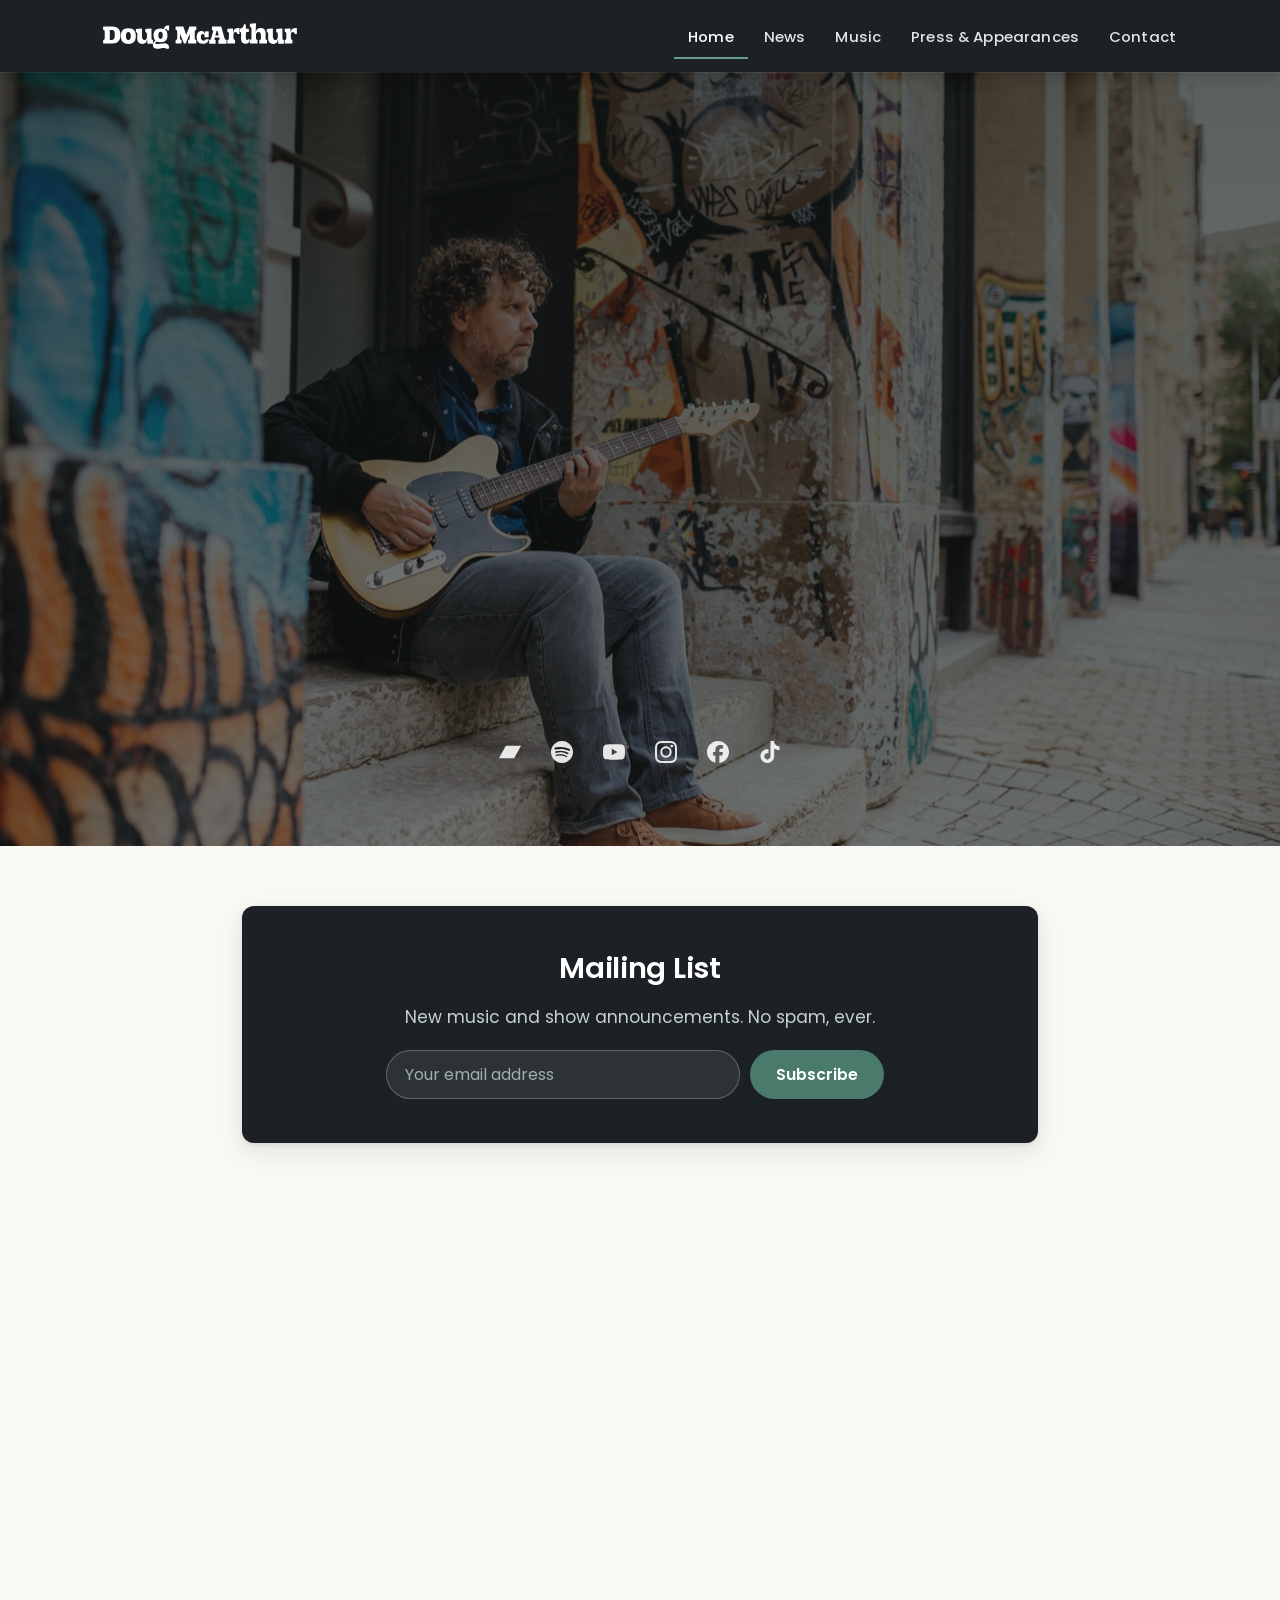
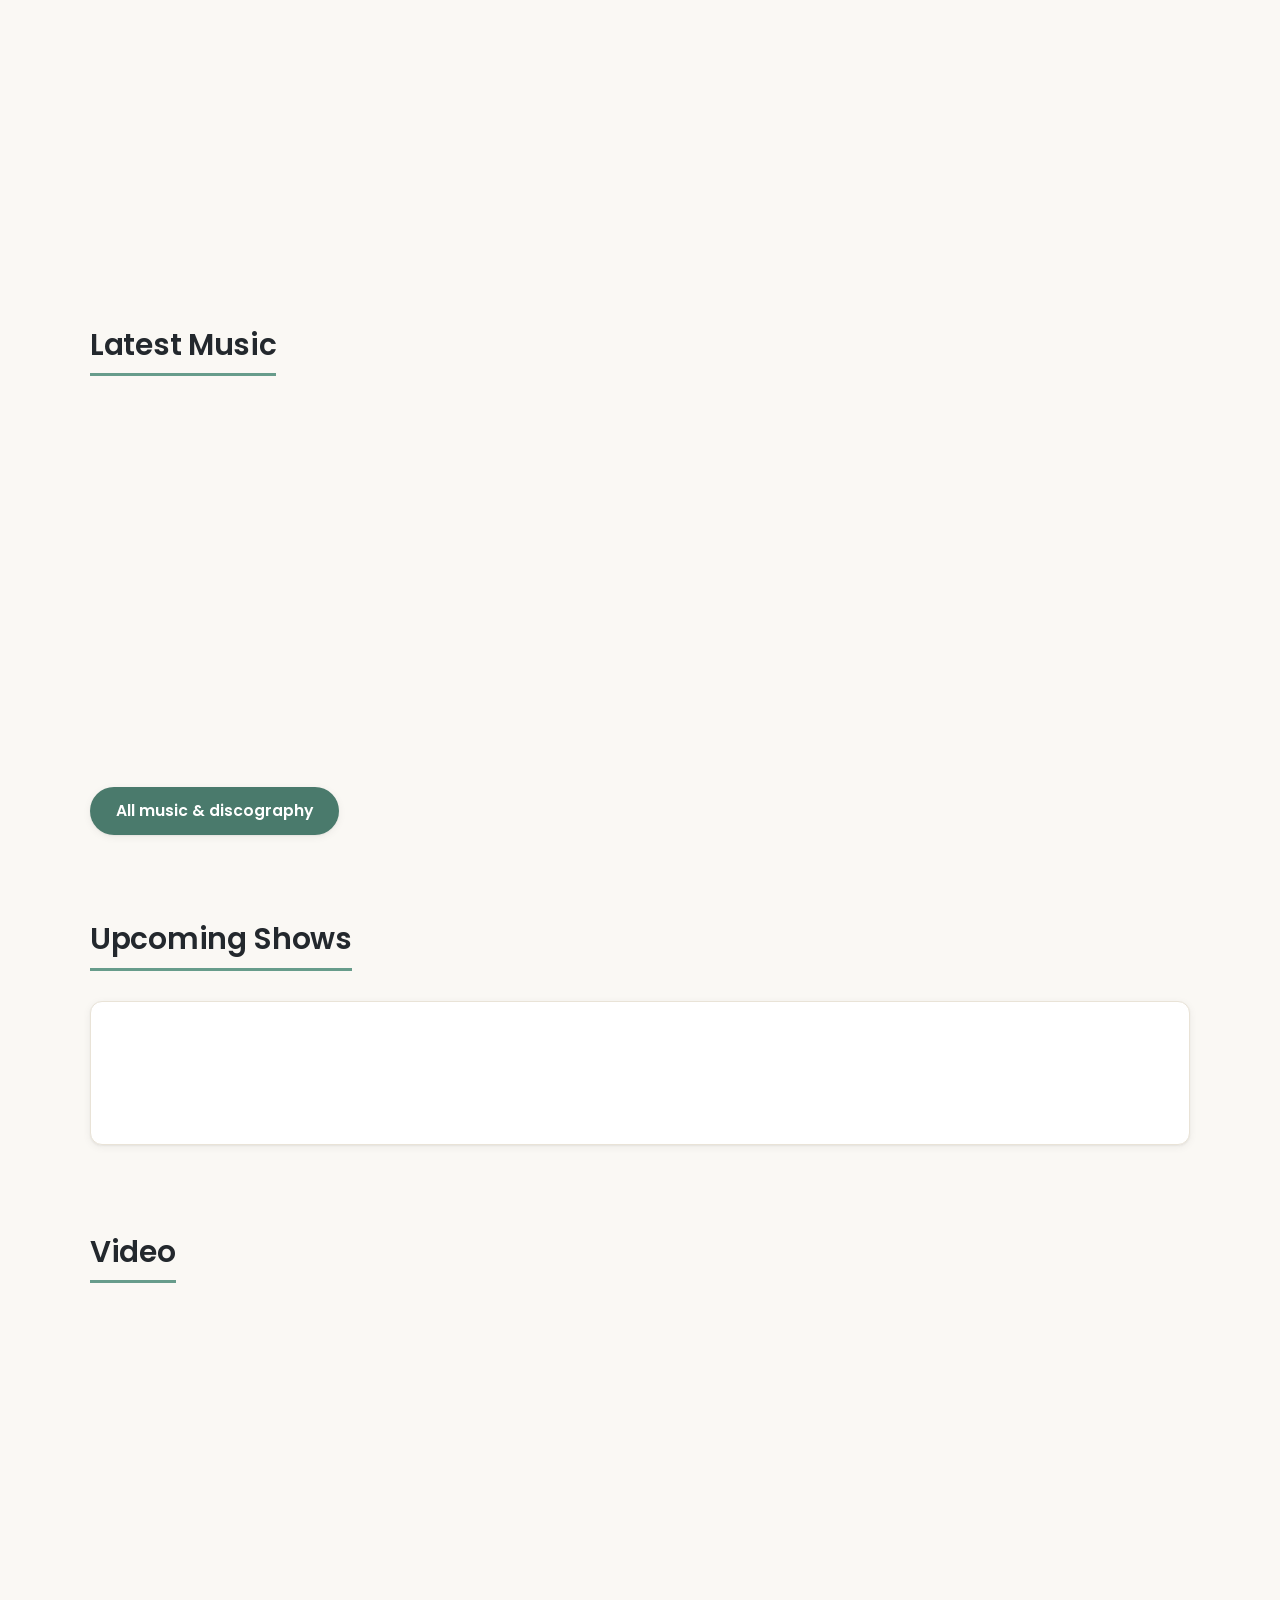
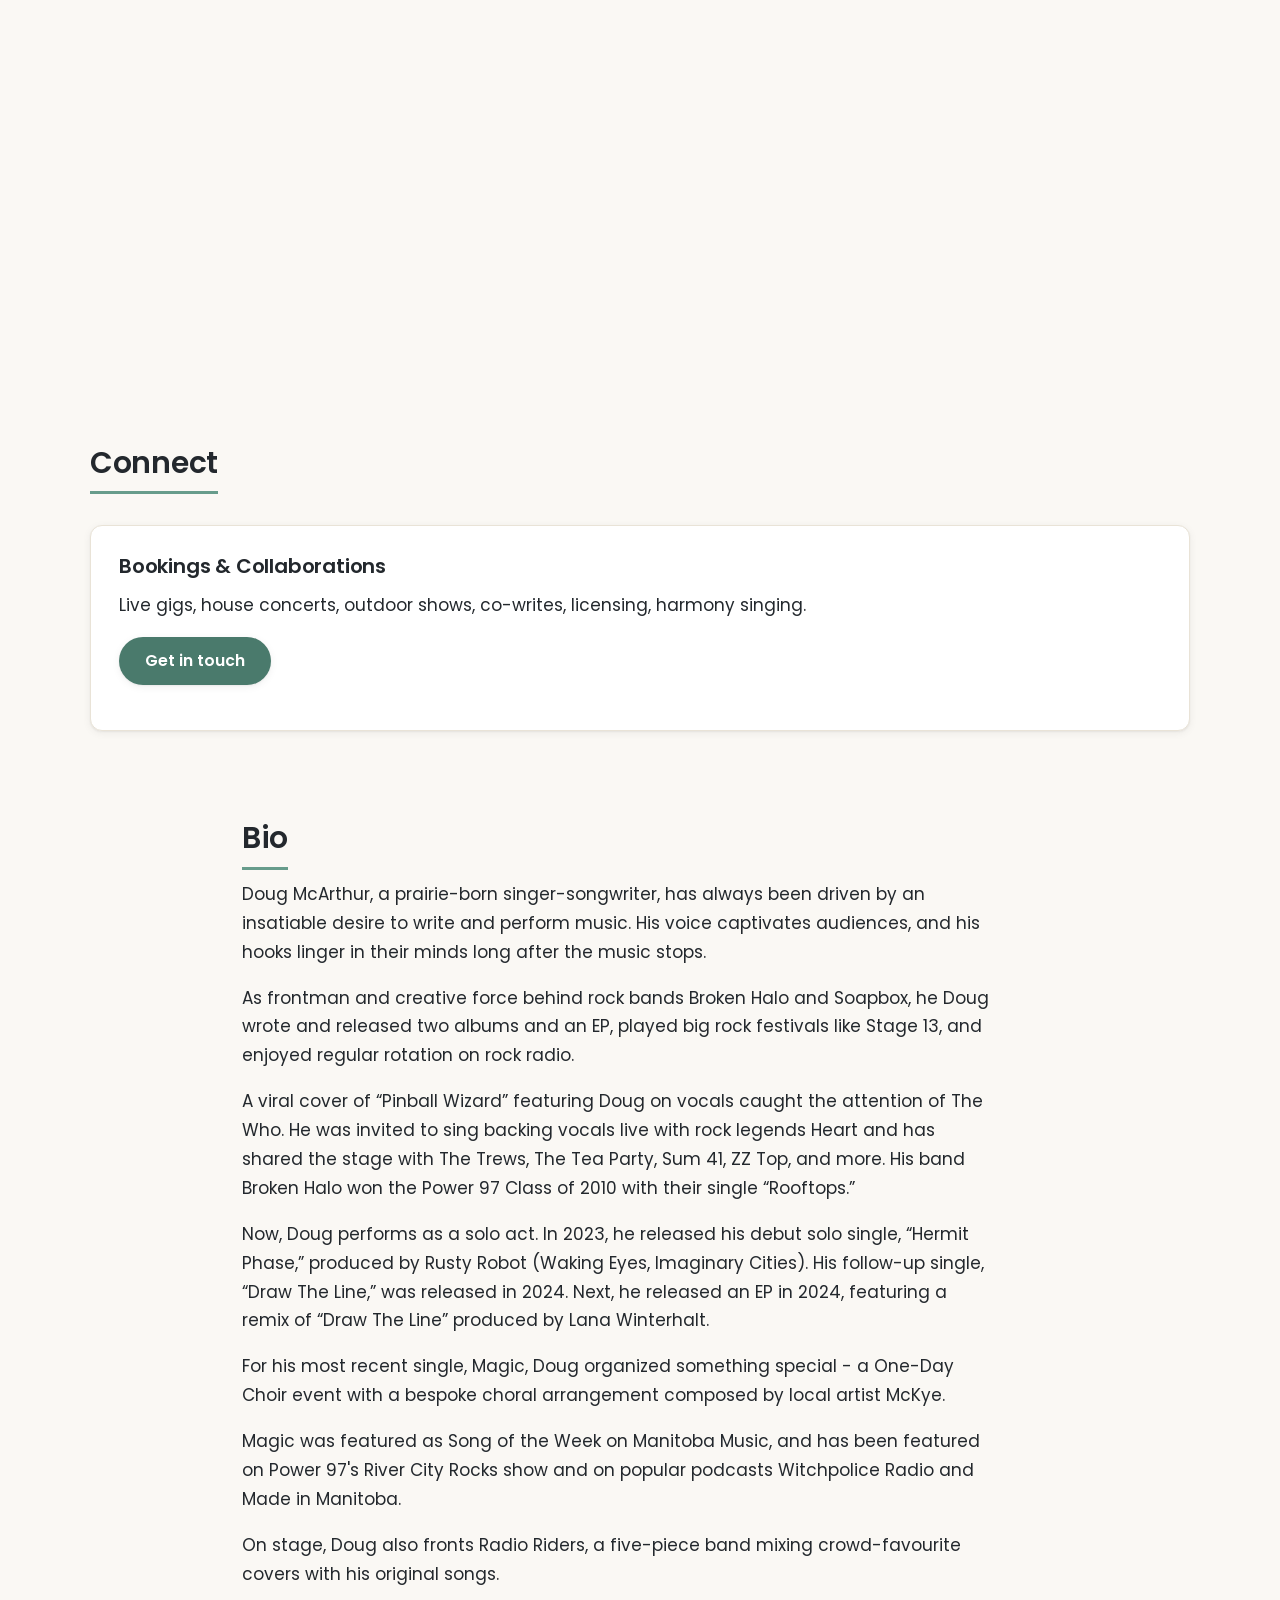
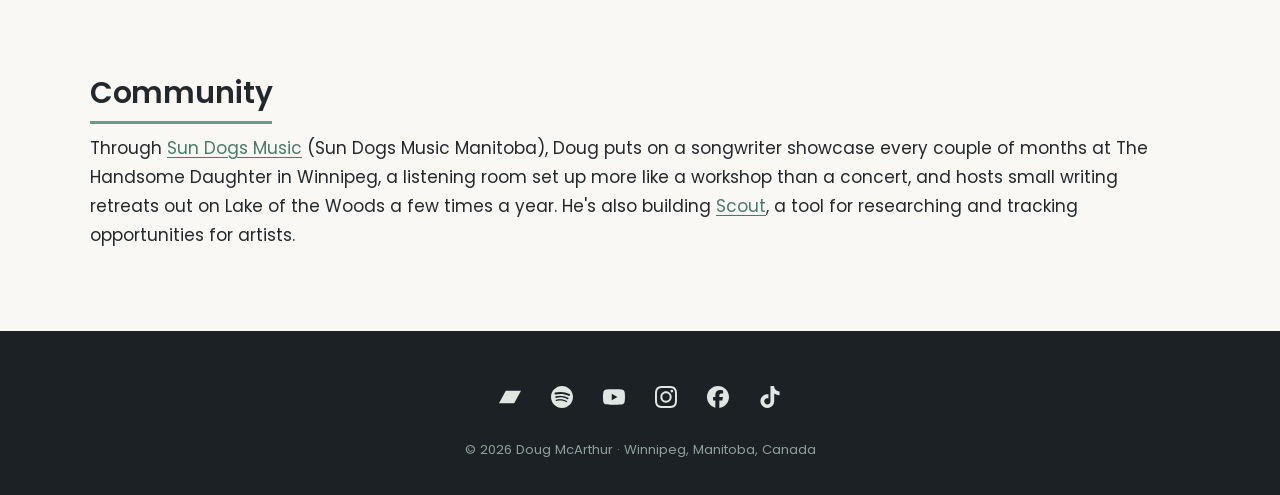
==== commit 043668cf: "Remove footer tagline per Doug's request" ====
--- a/home.html
+++ b/home.html
@@ -11,7 +11,7 @@
 <meta property="og:title" content="Doug McArthur | Singer-songwriter from Winnipeg, MB, Canada">
 <meta property="og:description" content="Doug McArthur is a prairie-born singer-songwriter from Winnipeg, Manitoba. Latest releases, upcoming shows, videos, and discography, including Soapbox and Broken Halo.">
 <meta property="og:url" content="https://dougmcarthur.net/">
-<link rel="stylesheet" href="/assets/css/style.css?v=20261018e">
+<link rel="stylesheet" href="/assets/css/style.css?v=20261018f">
 <link rel="preconnect" href="https://fonts.googleapis.com">
 <link rel="preconnect" href="https://fonts.gstatic.com" crossorigin>
 <link href="https://fonts.googleapis.com/css2?family=Poppins:wght@400;500;600;700&display=swap" rel="stylesheet">
@@ -154,7 +154,6 @@
 
 <footer class="site-footer">
   <div class="wrap footer-inner">
-    <p class="footer-blurb">Singin songs n' stuff.</p>
     <p class="social">
       <a href="https://dougmcarthur.bandcamp.com" aria-label="Bandcamp"><svg viewBox="0 0 24 24" aria-hidden="true" focusable="false"><path fill="currentColor" d="M0 18.75l7.437-13.5H24l-7.438 13.5H0z"/></svg></a>
       <a href="https://open.spotify.com/artist/4E4haw1H8JcjoW0LvXpGSD" aria-label="Spotify"><svg viewBox="0 0 24 24" aria-hidden="true" focusable="false"><path fill="currentColor" d="M12 0C5.4 0 0 5.4 0 12s5.4 12 12 12 12-5.4 12-12S18.66 0 12 0zm5.521 17.34c-.24.359-.66.48-1.021.24-2.82-1.74-6.36-2.101-10.561-1.141-.418.122-.779-.179-.899-.539-.12-.421.18-.78.54-.9 4.56-1.021 8.52-.6 11.64 1.32.42.18.479.659.301 1.02zm1.44-3.3c-.301.42-.841.6-1.262.3-3.239-1.98-8.159-2.58-11.939-1.38-.479.12-1.02-.12-1.14-.6-.12-.48.12-1.021.6-1.141C9.6 9.9 15 10.561 18.72 12.84c.361.181.54.78.241 1.2zm.12-3.36C15.24 8.4 8.82 8.16 5.16 9.301c-.6.179-1.2-.181-1.38-.721-.18-.601.18-1.2.72-1.381 4.26-1.26 11.28-1.02 15.721 1.621.539.3.719 1.02.419 1.56-.299.421-1.02.599-1.559.3z"/></svg></a>
--- a/assets/css/style.css
+++ b/assets/css/style.css
@@ -85,8 +85,6 @@
 }
 .hero::before { content: ""; position: absolute; inset: 0; background: linear-gradient(rgba(18,24,22,.68), rgba(18,24,22,.55)); }
 .hero > * { position: relative; }
-.hero-signup { margin-top: 26px; }
-.hero-signup-note { margin: 10px 0 0; font-size: .88rem; color: #b9c6bf; }
 
 /* ---------- buttons ---------- */
 .btn {
@@ -224,14 +222,19 @@
 .site-footer { background: var(--header-bg); color: #b9c6c0; margin-top: 56px; }
 .footer-inner { text-align: center; padding: 44px 20px 34px; }
 .footer-blurb { font-size: 1.05rem; color: #dfe7e2; margin-bottom: 14px; }
-.site-footer .social { display: flex; gap: 8px; justify-content: center; flex-wrap: wrap; margin: 0 0 20px; padding: 0; }
-.site-footer .social a {
+.social { display: flex; gap: 8px; justify-content: center; flex-wrap: wrap; margin: 0; padding: 0; }
+.social a {
   color: #dfe7e2; text-decoration: none; display: inline-flex; align-items: center; justify-content: center;
   width: 44px; height: 44px; border-radius: 50%;
   transition: color .18s ease, background .18s ease, transform .18s ease;
 }
-.site-footer .social a svg { width: 22px; height: 22px; display: block; }
-.site-footer .social a:hover { color: #fff; background: rgba(255,255,255,.08); transform: translateY(-2px); }
+.social a svg { width: 22px; height: 22px; display: block; }
+.social a:hover { color: #fff; background: rgba(255,255,255,.08); transform: translateY(-2px); }
+.site-footer .social { margin-bottom: 20px; }
+/* social icons on the dark hero photo */
+.hero-social { margin-top: 24px; }
+.hero-social a { color: rgba(255,255,255,.88); }
+.hero-social a:hover { color: #fff; background: rgba(255,255,255,.14); }
 .copy { font-size: .82rem; color: #8fa099; margin: 0; }
 
 /* ---------- accessibility ---------- */
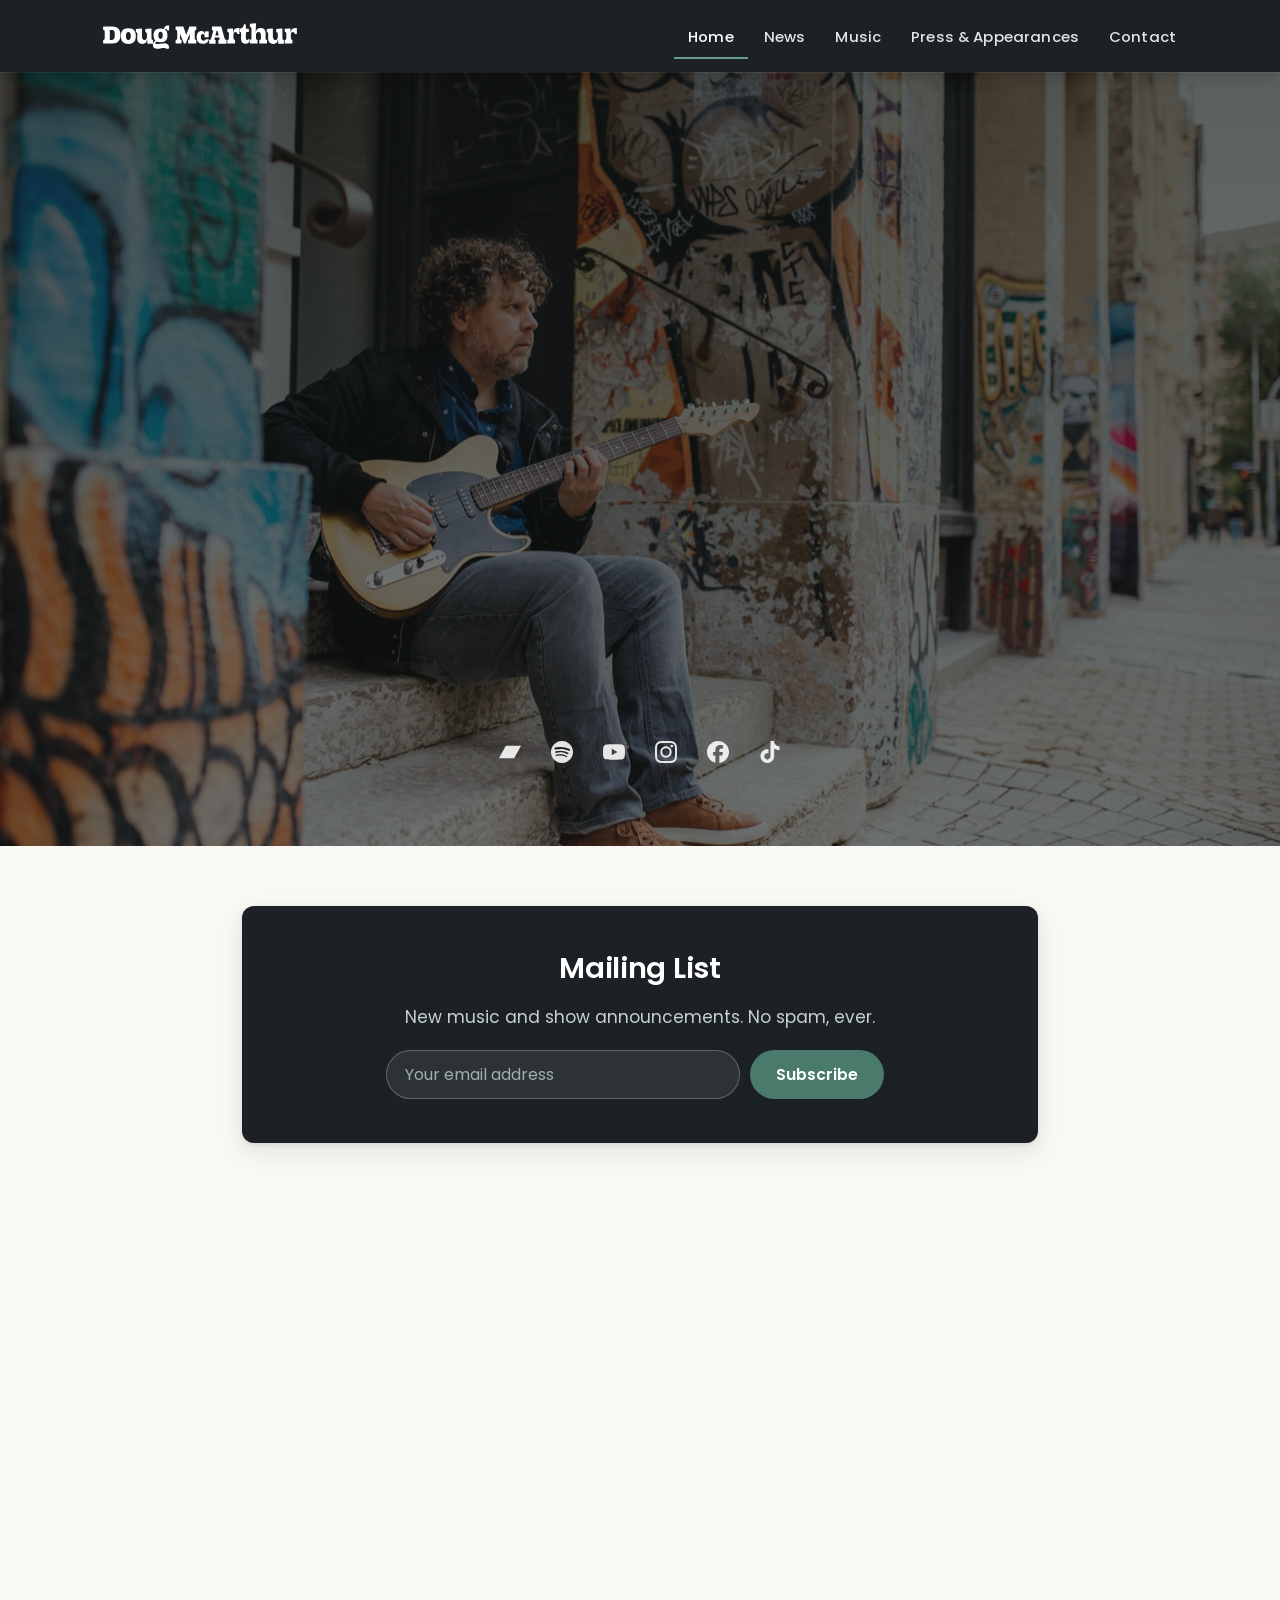
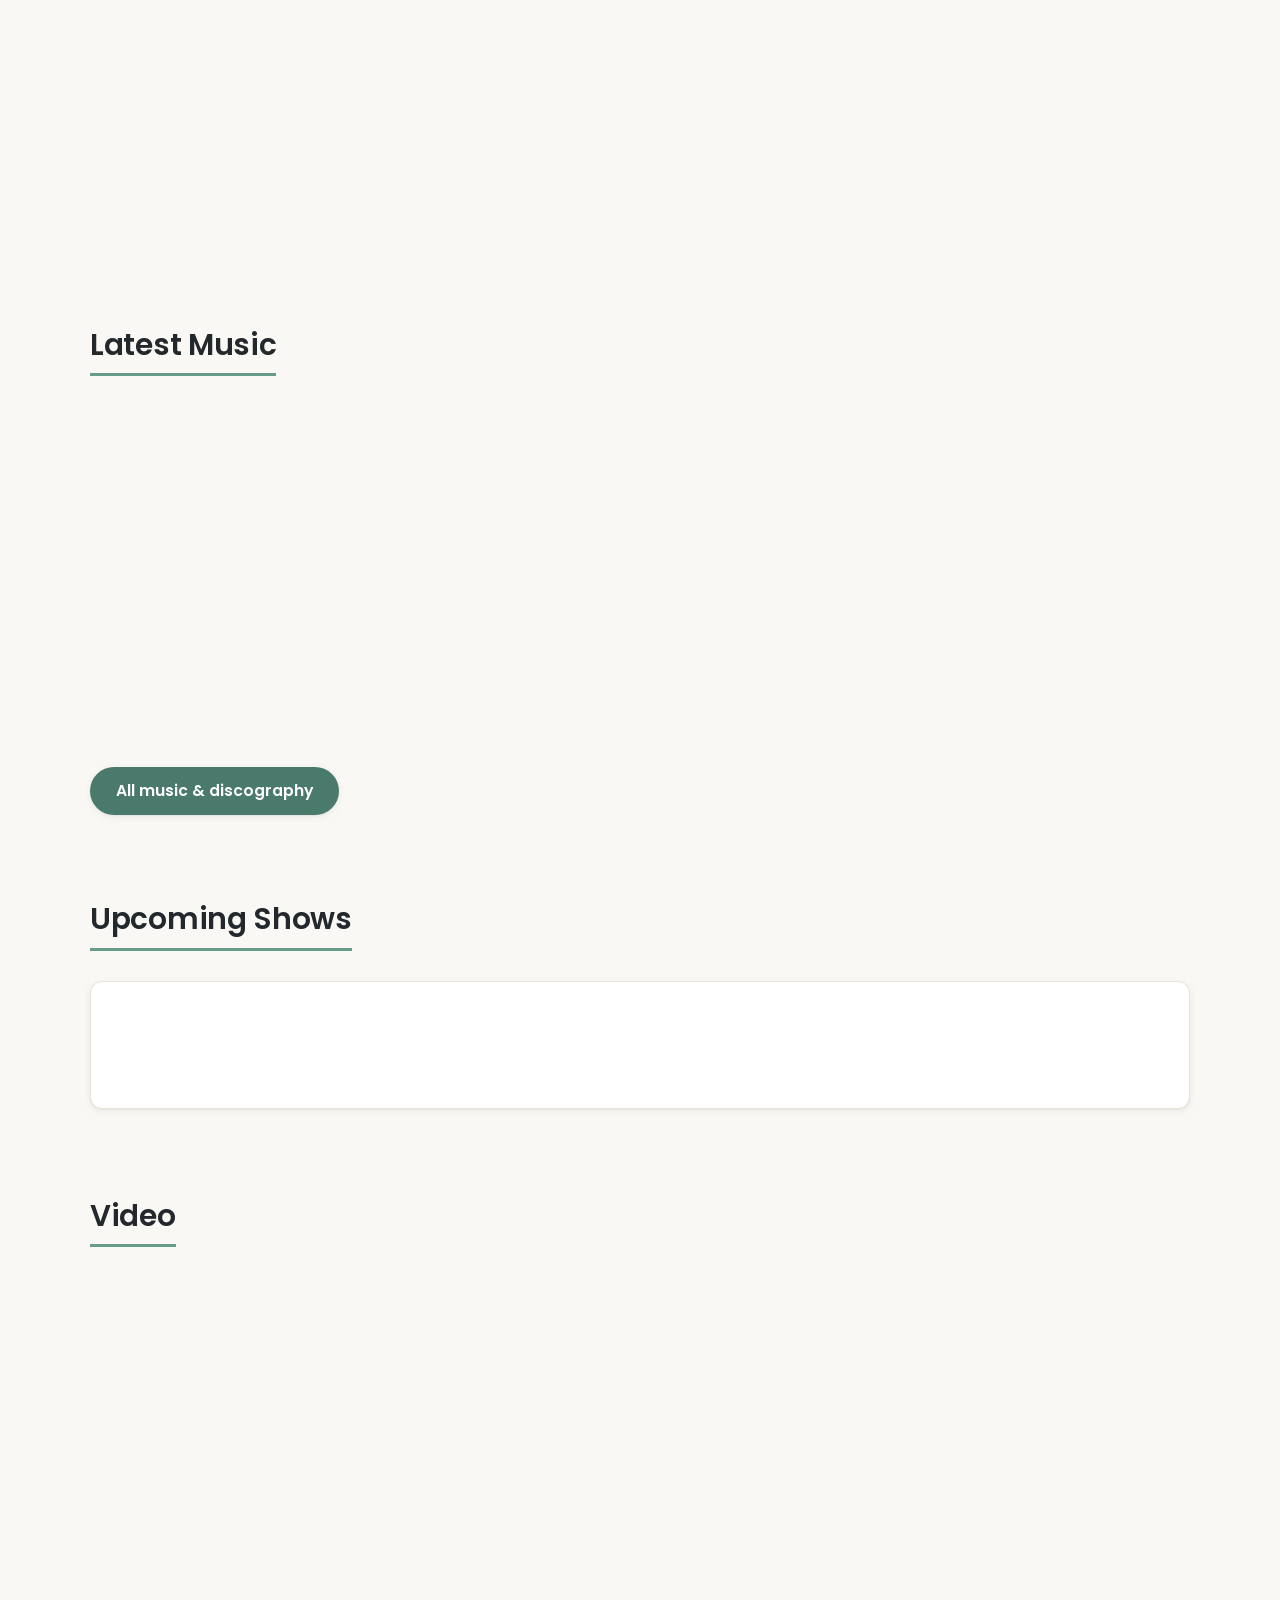
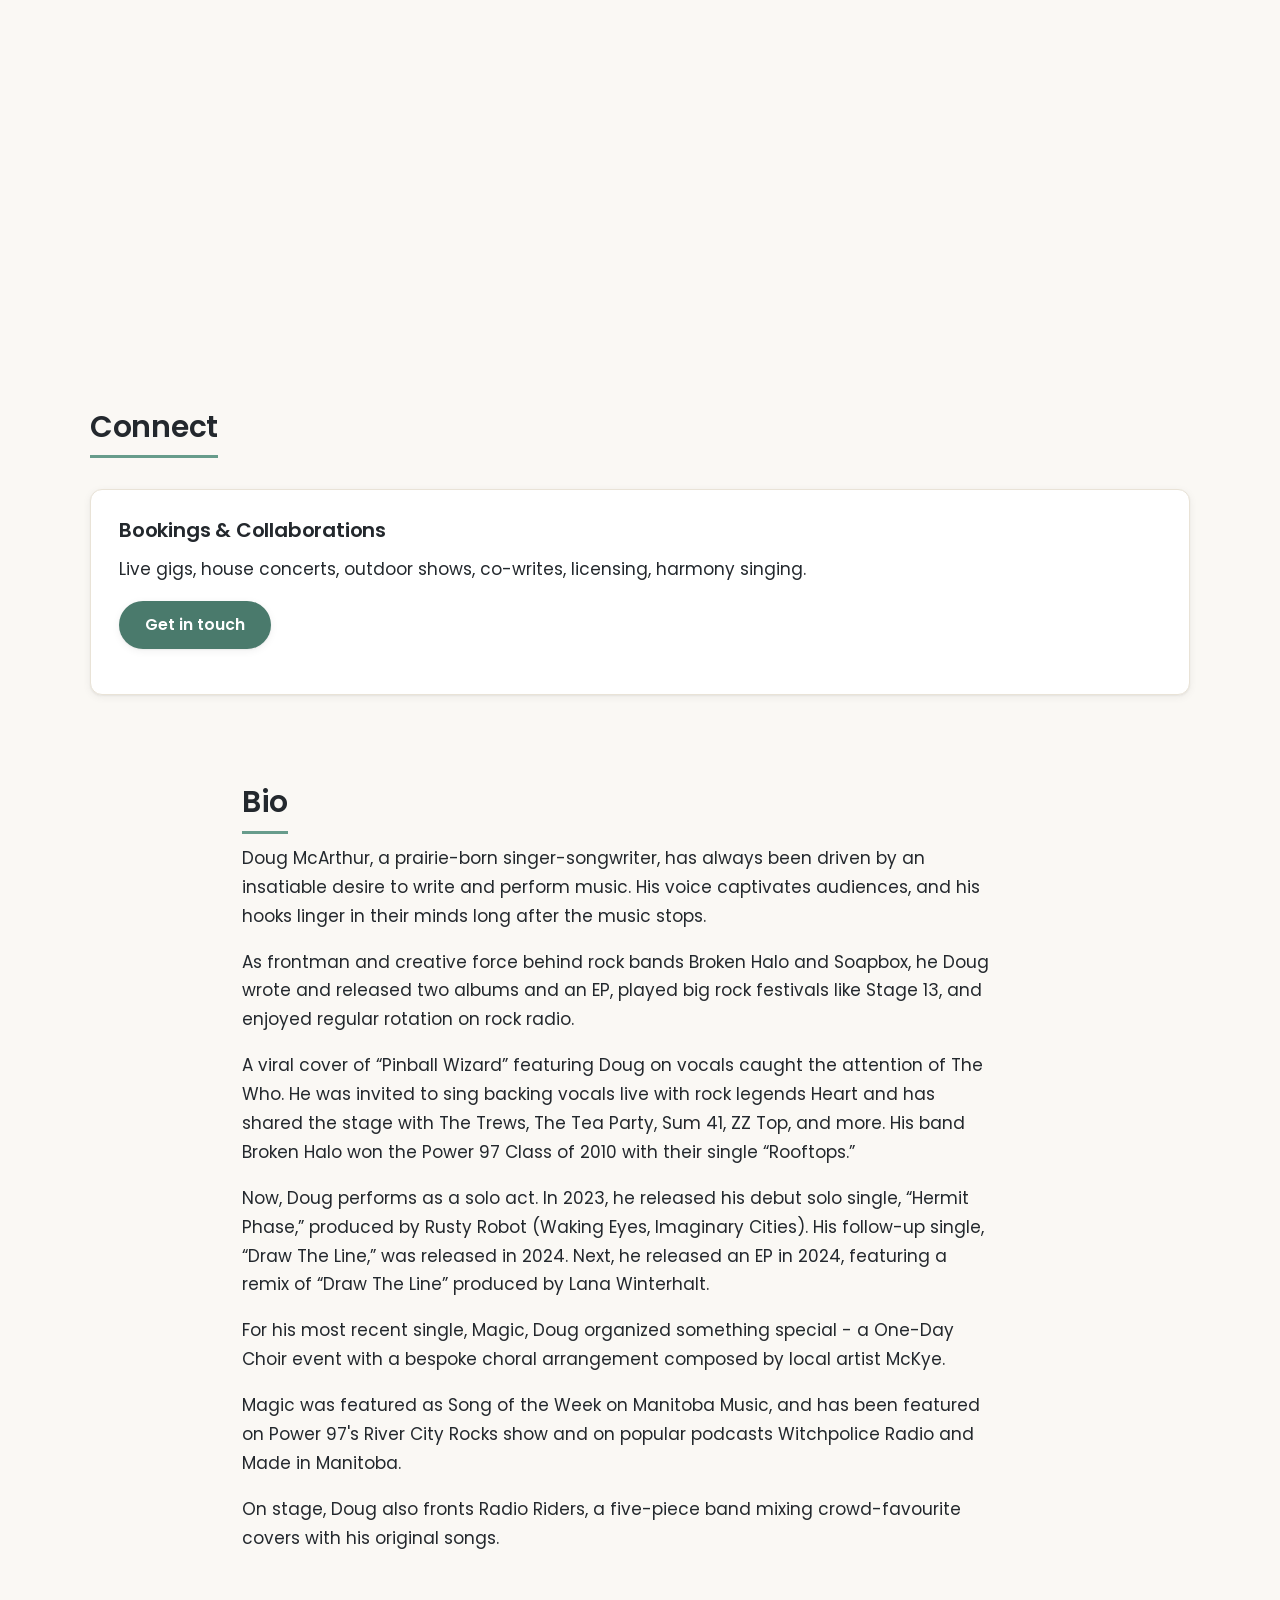
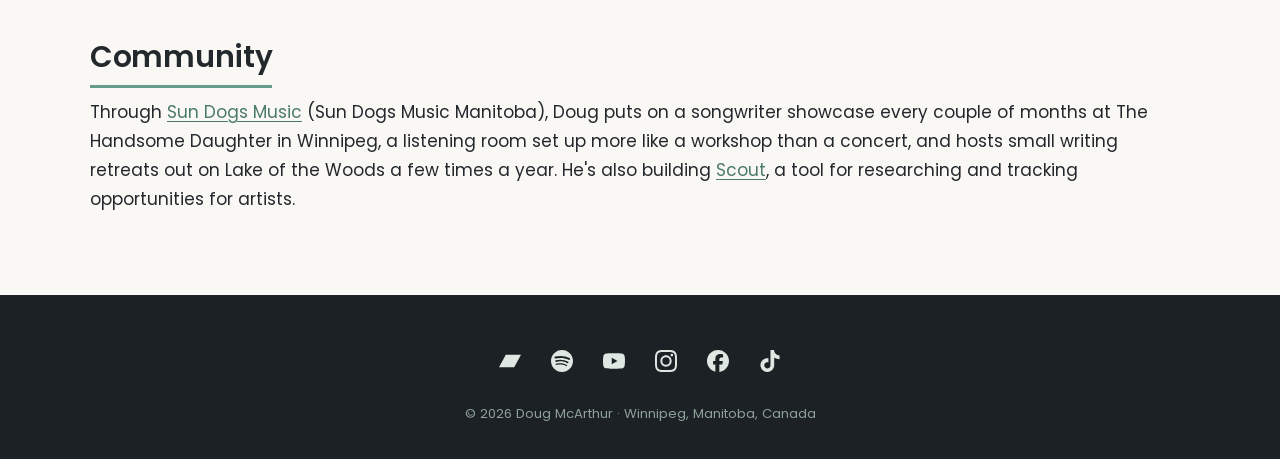
==== commit 447c5b11: "Homepage: OG tags, scroll cue, inline styles moved to CSS" ====
--- a/home.html
+++ b/home.html
@@ -11,7 +11,9 @@
 <meta property="og:title" content="Doug McArthur | Singer-songwriter from Winnipeg, MB, Canada">
 <meta property="og:description" content="Doug McArthur is a prairie-born singer-songwriter from Winnipeg, Manitoba. Latest releases, upcoming shows, videos, and discography, including Soapbox and Broken Halo.">
 <meta property="og:url" content="https://dougmcarthur.net/">
-<link rel="stylesheet" href="/assets/css/style.css?v=20261018f">
+<meta property="og:image" content="https://dougmcarthur.net/assets/media/og-card.jpg">
+<meta name="twitter:card" content="summary_large_image">
+<link rel="stylesheet" href="/assets/css/style.css?v=20261018g">
 <link rel="preconnect" href="https://fonts.googleapis.com">
 <link rel="preconnect" href="https://fonts.gstatic.com" crossorigin>
 <link href="https://fonts.googleapis.com/css2?family=Poppins:wght@400;500;600;700&display=swap" rel="stylesheet">
@@ -42,6 +44,7 @@
       <a href="https://www.facebook.com/dougmcarthurmusic" aria-label="Facebook"><svg viewBox="0 0 24 24" aria-hidden="true" focusable="false"><path fill="currentColor" d="M9.101 23.691v-7.98H6.627v-3.667h2.474v-1.58c0-4.085 1.848-5.978 5.858-5.978.401 0 .955.042 1.468.103a8.68 8.68 0 0 1 1.141.195v3.325a8.623 8.623 0 0 0-.653-.036 26.805 26.805 0 0 0-.733-.009c-.707 0-1.259.096-1.675.309a1.686 1.686 0 0 0-.679.622c-.258.42-.374.995-.374 1.752v1.297h3.919l-.386 2.103-.287 1.564h-3.246v8.245C19.396 23.238 24 18.179 24 12.044c0-6.627-5.373-12-12-12s-12 5.373-12 12c0 5.628 3.874 10.35 9.101 11.647Z"/></svg></a>
       <a href="https://www.tiktok.com/@DougMcArthurMusic" aria-label="TikTok"><svg viewBox="0 0 24 24" aria-hidden="true" focusable="false"><path fill="currentColor" d="M12.525.02c1.31-.02 2.61-.01 3.91-.02.08 1.53.63 3.09 1.75 4.17 1.12 1.11 2.7 1.62 4.24 1.79v4.03c-1.44-.05-2.89-.35-4.2-.97-.57-.26-1.1-.59-1.62-.93-.01 2.92.01 5.84-.02 8.75-.08 1.4-.54 2.79-1.35 3.94-1.31 1.92-3.58 3.17-5.91 3.21-1.43.08-2.86-.31-4.08-1.03-2.02-1.19-3.44-3.37-3.65-5.71-.02-.5-.03-1-.01-1.49.18-1.9 1.12-3.72 2.58-4.96 1.66-1.44 3.98-2.13 6.15-1.72.02 1.48-.04 2.96-.04 4.44-.99-.32-2.15-.23-3.02.37-.63.41-1.11 1.04-1.36 1.75-.21.51-.15 1.07-.14 1.61.24 1.64 1.82 3.02 3.5 2.87 1.12-.01 2.19-.66 2.77-1.61.19-.33.4-.67.41-1.06.1-1.79.06-3.57.07-5.36.01-4.03-.01-8.05.02-12.07z"/></svg></a>
     </p>
+  <a class="scroll-cue" href="#mailing-list" aria-label="Scroll to mailing list"><span></span></a>
 </section>
 
 
@@ -71,10 +74,10 @@
     <div class="wrap">
     <h2 class="section-title">Latest Music</h2>
     <div class="stack">
-      <div class="embed"><iframe style="border-radius:12px" src="https://open.spotify.com/embed/track/6hViWZUbENs8Rtuik6FYuQ?utm_source=generator&theme=0" width="100%" height="152" frameBorder="0" allowfullscreen="" allow="autoplay; clipboard-write; encrypted-media; fullscreen; picture-in-picture" loading="lazy" title="Lost Weekends on Spotify"></iframe></div>
-      <div class="embed"><iframe style="border-radius:12px" src="https://open.spotify.com/embed/track/2kArSxlNygVyFor8yvN8eU?utm_source=generator&theme=0" width="100%" height="152" frameBorder="0" allowfullscreen="" allow="autoplay; clipboard-write; encrypted-media; fullscreen; picture-in-picture" loading="lazy" title="Magic by Doug McArthur on Spotify"></iframe></div>
+      <div class="embed"><iframe src="https://open.spotify.com/embed/track/6hViWZUbENs8Rtuik6FYuQ?utm_source=generator&theme=0" width="100%" height="152" frameBorder="0" allowfullscreen="" allow="autoplay; clipboard-write; encrypted-media; fullscreen; picture-in-picture" loading="lazy" title="Lost Weekends on Spotify"></iframe></div>
+      <div class="embed"><iframe src="https://open.spotify.com/embed/track/2kArSxlNygVyFor8yvN8eU?utm_source=generator&theme=0" width="100%" height="152" frameBorder="0" allowfullscreen="" allow="autoplay; clipboard-write; encrypted-media; fullscreen; picture-in-picture" loading="lazy" title="Magic by Doug McArthur on Spotify"></iframe></div>
     </div>
-    <p style="margin-top:20px;"><a class="btn" href="/music/">All music &amp; discography</a></p>
+    <p class="btn-row"><a class="btn" href="/music/">All music &amp; discography</a></p>
     </div>
   </section>
 
@@ -101,7 +104,7 @@
         data-app-id="57efbd0a6e87351d0434aa40e54979a9"
         data-bit-logo-position="hidden"
         data-bit-logo-color="rgba(255,255,255,1)"></a>
-      <p style="margin-top:16px;"><a class="btn btn-outline" style="color:#fff;border-color:#fff;" href="https://www.bandsintown.com/artist-subscribe/15640303-doug-mcarthur?app_id=57efbd0a6e87351d0434aa40e54979a9&came_from=700&utm_campaign=play_my_city&utm_medium=web&utm_source=widget&play-my-city=true">Play My City: request a show</a></p>
+      <p class="btn-row"><a class="btn btn-outline" href="https://www.bandsintown.com/artist-subscribe/15640303-doug-mcarthur?app_id=57efbd0a6e87351d0434aa40e54979a9&came_from=700&utm_campaign=play_my_city&utm_medium=web&utm_source=widget&play-my-city=true">Play My City: request a show</a></p>
     </div>
     </div>
   </section>
--- a/assets/css/style.css
+++ b/assets/css/style.css
@@ -221,7 +221,6 @@
 /* ---------- footer ---------- */
 .site-footer { background: var(--header-bg); color: #b9c6c0; margin-top: 56px; }
 .footer-inner { text-align: center; padding: 44px 20px 34px; }
-.footer-blurb { font-size: 1.05rem; color: #dfe7e2; margin-bottom: 14px; }
 .social { display: flex; gap: 8px; justify-content: center; flex-wrap: wrap; margin: 0; padding: 0; }
 .social a {
   color: #dfe7e2; text-decoration: none; display: inline-flex; align-items: center; justify-content: center;
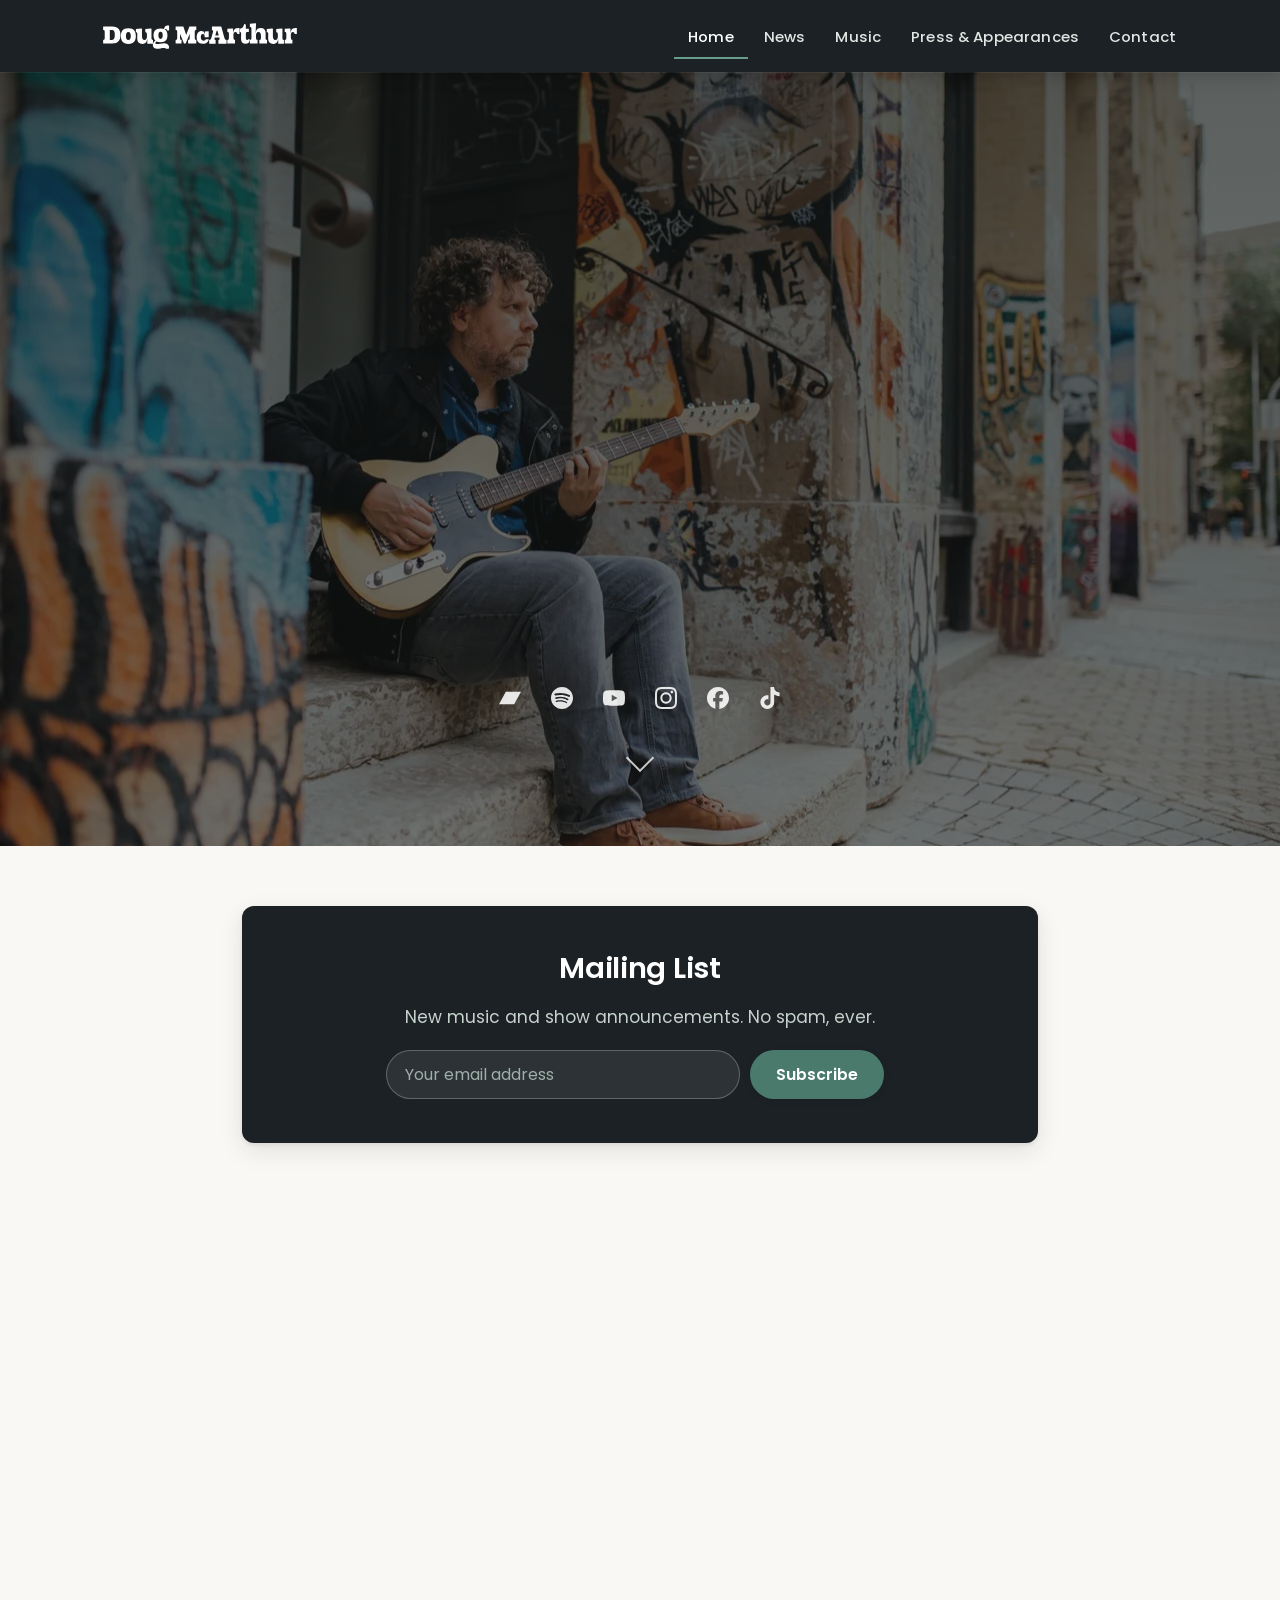
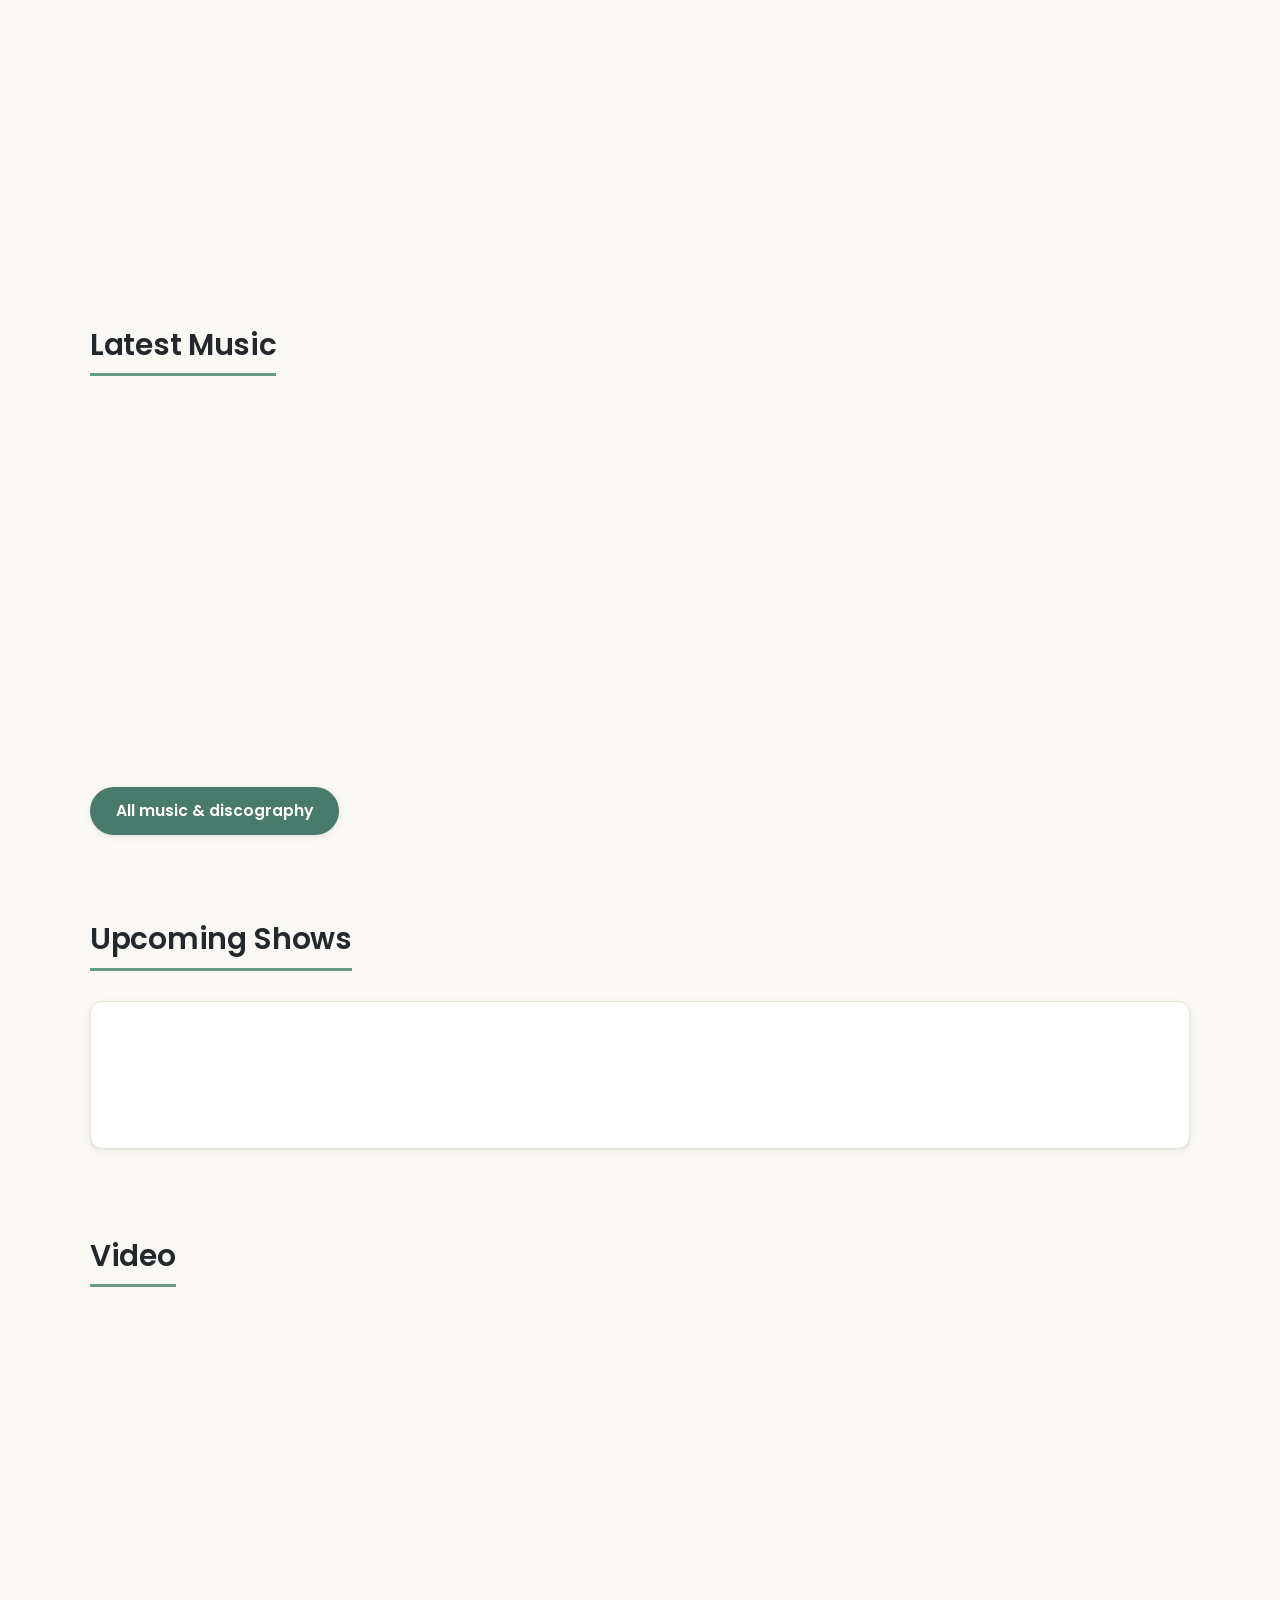
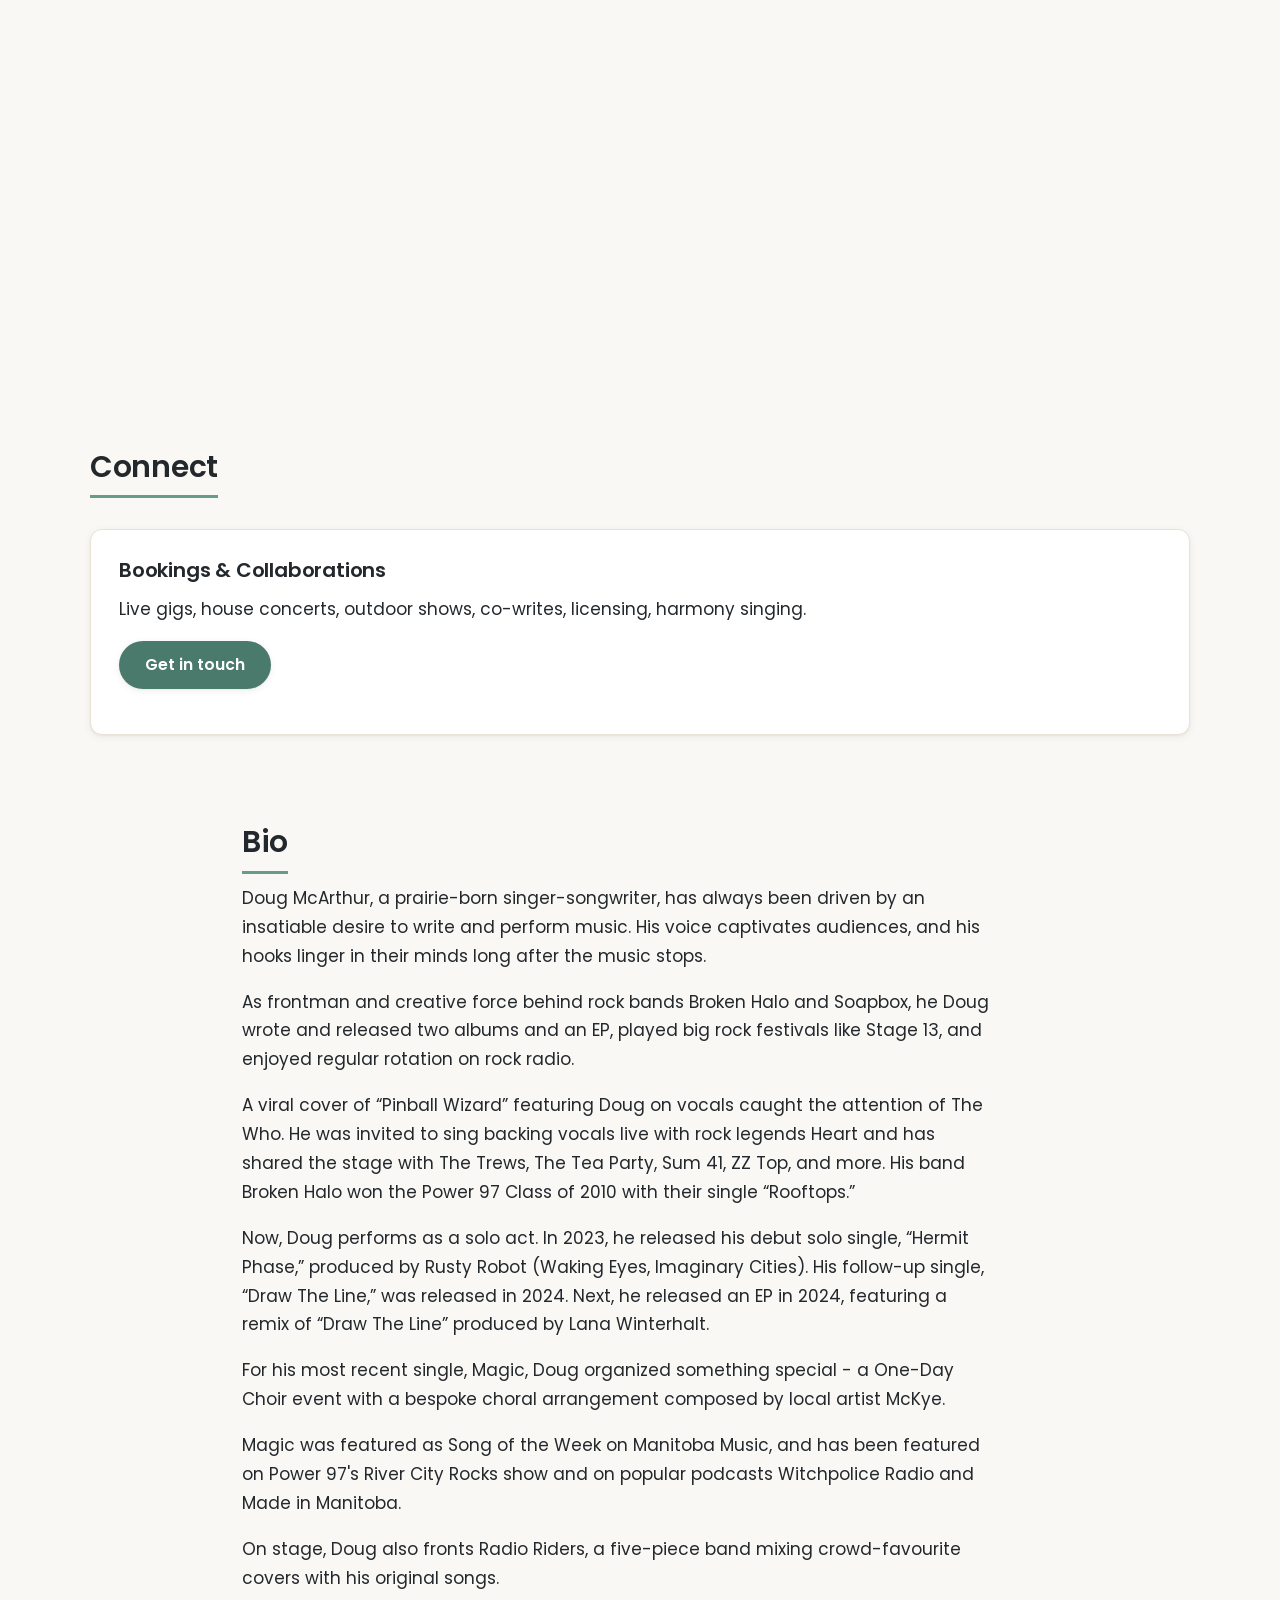
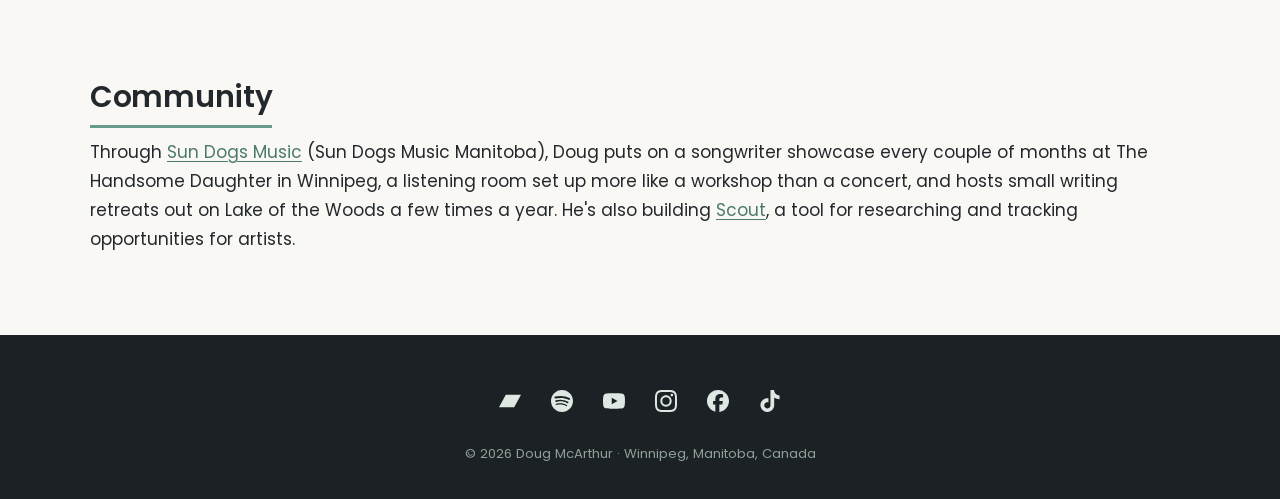
==== commit 9cc5de14: "Fraunces display serif for headings (font link)" ====
--- a/home.html
+++ b/home.html
@@ -13,10 +13,10 @@
 <meta property="og:url" content="https://dougmcarthur.net/">
 <meta property="og:image" content="https://dougmcarthur.net/assets/media/og-card.jpg">
 <meta name="twitter:card" content="summary_large_image">
-<link rel="stylesheet" href="/assets/css/style.css?v=20261018g">
+<link rel="stylesheet" href="/assets/css/style.css?v=20261018h">
 <link rel="preconnect" href="https://fonts.googleapis.com">
 <link rel="preconnect" href="https://fonts.gstatic.com" crossorigin>
-<link href="https://fonts.googleapis.com/css2?family=Poppins:wght@400;500;600;700&display=swap" rel="stylesheet">
+<link href="https://fonts.googleapis.com/css2?family=Fraunces:opsz,wght@9..144,500..700&family=Poppins:wght@400;500;600;700&display=swap" rel="stylesheet">
 <link rel="icon" href="/assets/media/favicon.svg" type="image/svg+xml">
 </head>
 <body>
--- a/assets/css/style.css
+++ b/assets/css/style.css
@@ -81,7 +81,7 @@
   min-height: 86vh;
   display: flex; flex-direction: column; justify-content: flex-end; align-items: center;
   padding: 40px 20px clamp(40px, 7vw, 72px);
-  background: var(--header-bg) url("/assets/media/doug-visions-17-Large.jpeg") center 30% / cover no-repeat;
+  background: var(--header-bg) url("/assets/media/doug-visions-17-Large.webp") center 30% / cover no-repeat;
 }
 .hero::before { content: ""; position: absolute; inset: 0; background: linear-gradient(rgba(18,24,22,.68), rgba(18,24,22,.55)); }
 .hero > * { position: relative; }
@@ -96,6 +96,7 @@
 }
 .btn:hover { background: #3d695c; color: #fff; transform: translateY(-1px); box-shadow: var(--shadow-md); }
 .btn:active { transform: translateY(0); }
+.btn-row { margin-top: 20px; }
 .btn-outline { background: transparent; border: 2px solid #fff; box-shadow: none; }
 .btn-outline:hover { background: rgba(255,255,255,.14); }
 
@@ -234,6 +235,19 @@
 .hero-social { margin-top: 24px; }
 .hero-social a { color: rgba(255,255,255,.88); }
 .hero-social a:hover { color: #fff; background: rgba(255,255,255,.14); }
+/* subtle scroll cue at the bottom of the hero */
+.scroll-cue { margin-top: 22px; display: inline-block; padding: 6px; }
+.scroll-cue span {
+  display: block; width: 20px; height: 20px;
+  border-right: 2px solid rgba(255,255,255,.75);
+  border-bottom: 2px solid rgba(255,255,255,.75);
+  transform: rotate(45deg);
+  animation: cue-bob 2.2s ease-in-out infinite;
+}
+@keyframes cue-bob {
+  0%, 100% { transform: rotate(45deg) translate(0, 0); opacity: .65; }
+  50% { transform: rotate(45deg) translate(5px, 5px); opacity: 1; }
+}
 .copy { font-size: .82rem; color: #8fa099; margin: 0; }
 
 /* ---------- accessibility ---------- */
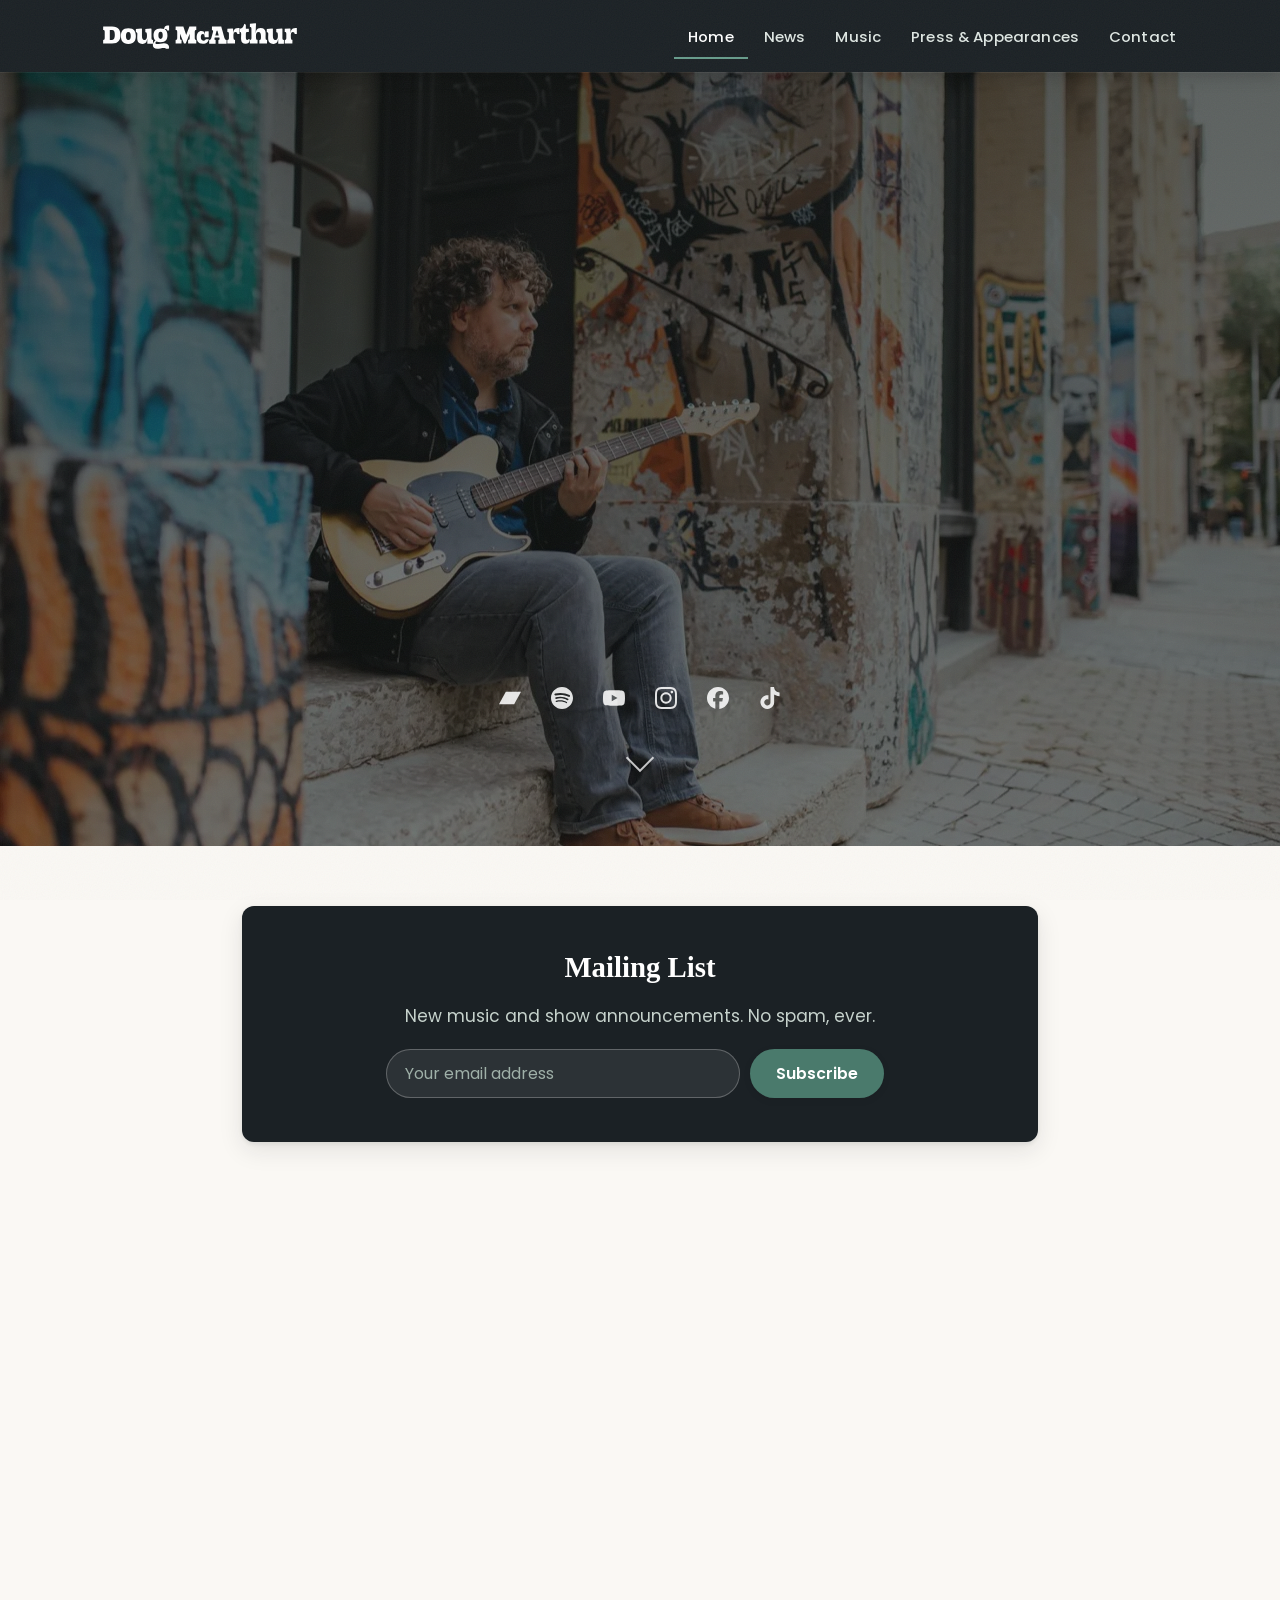
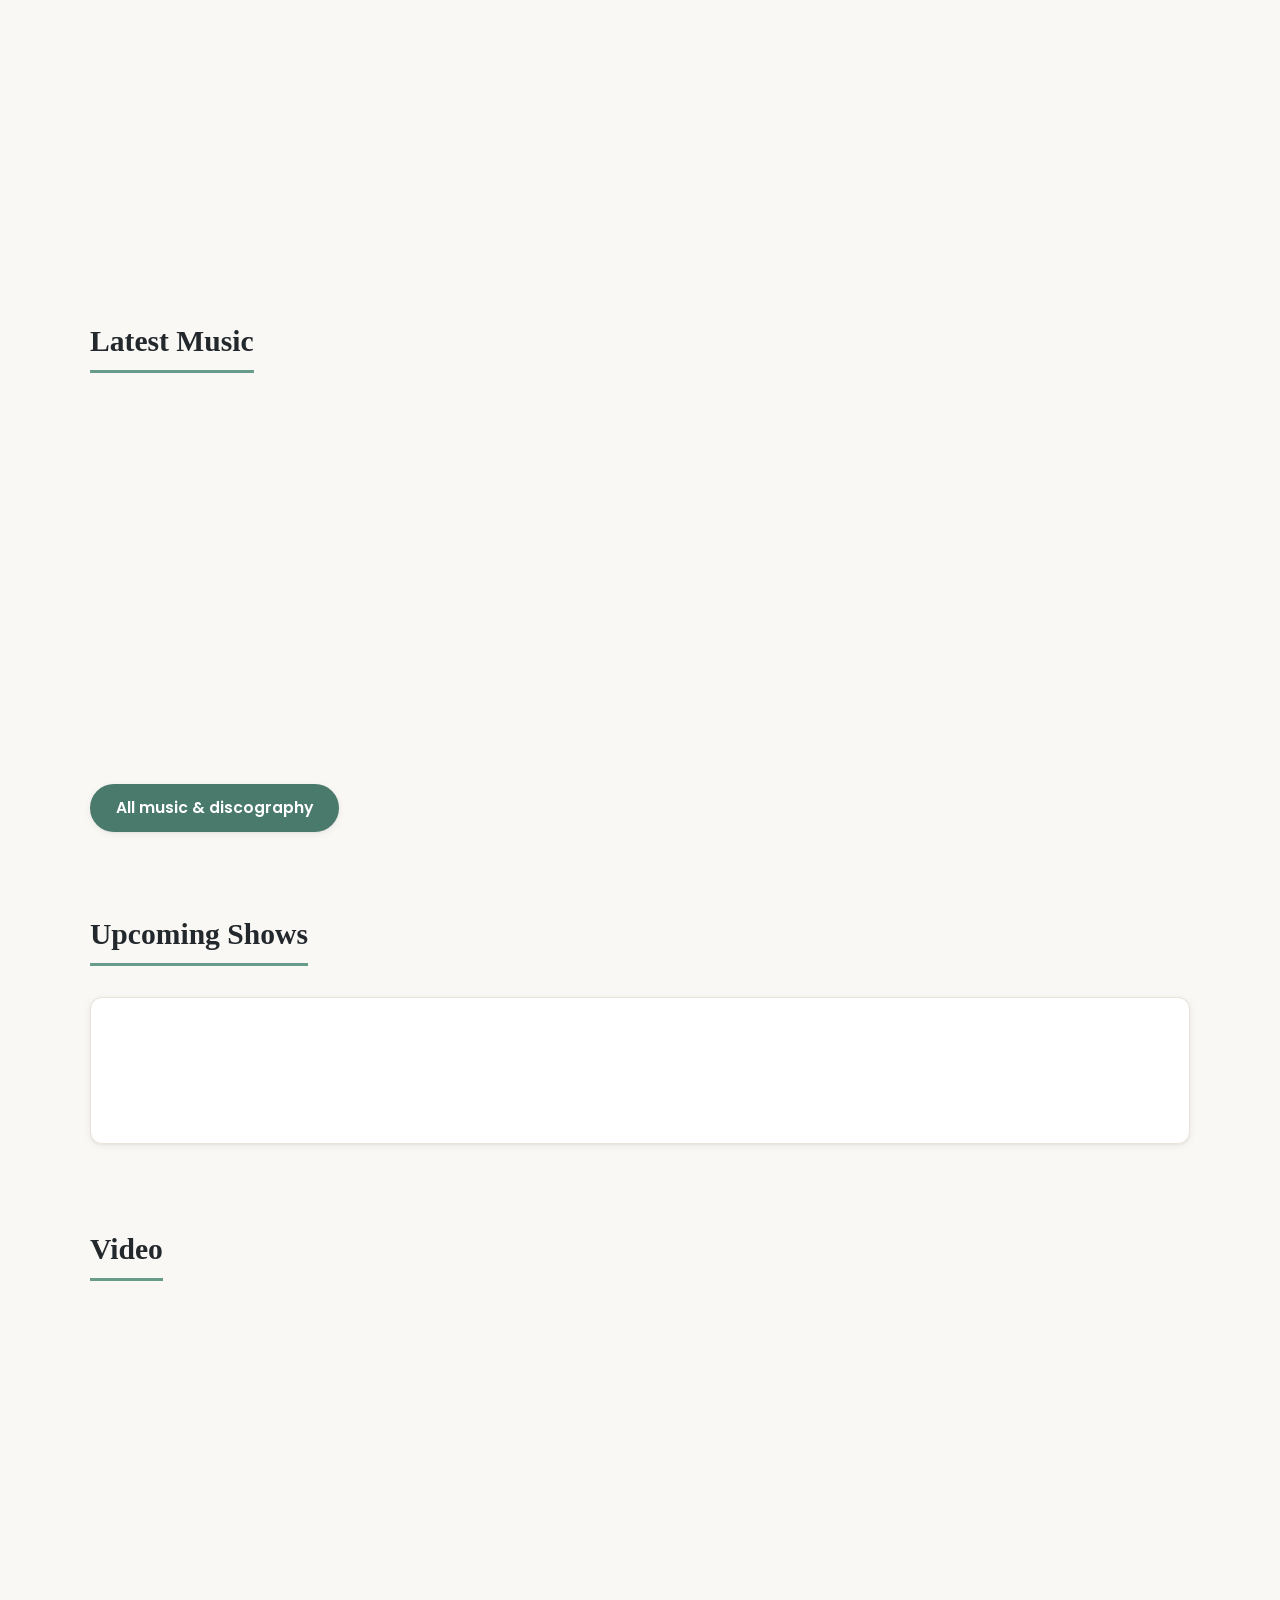
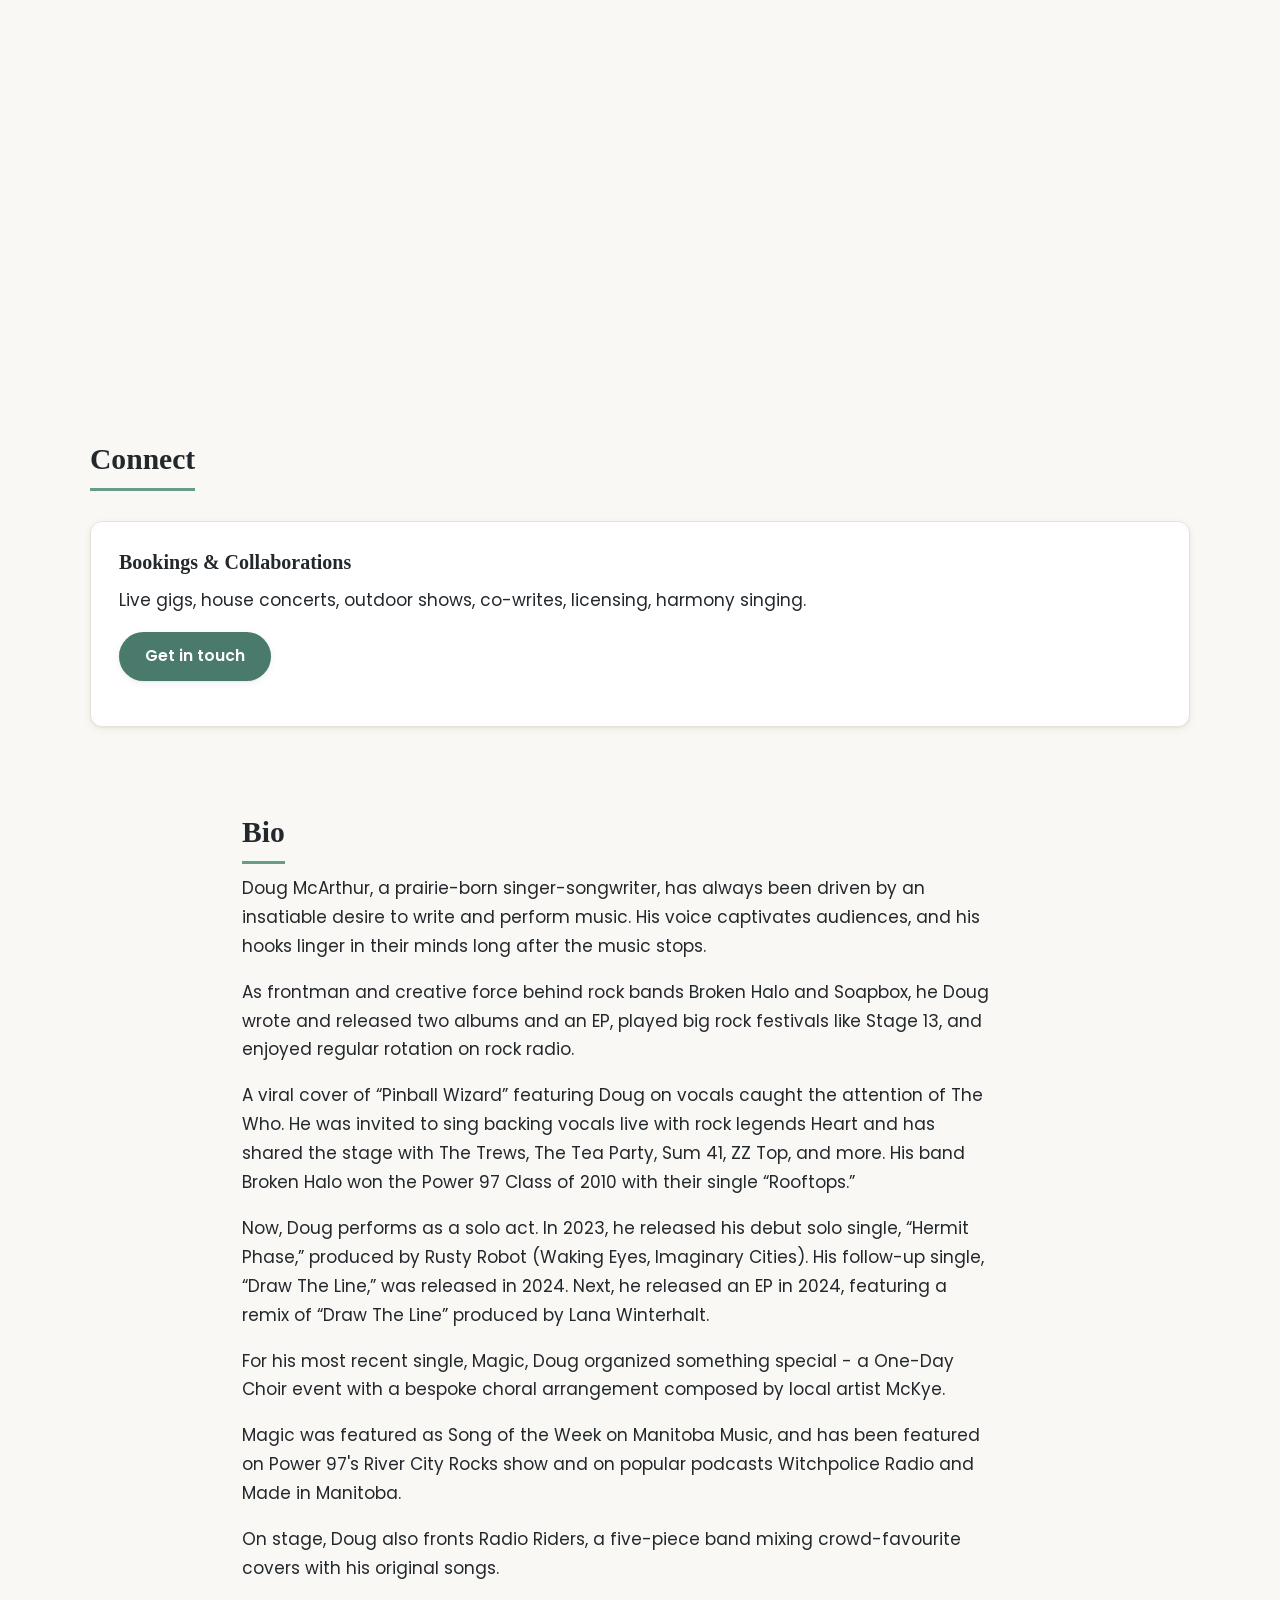
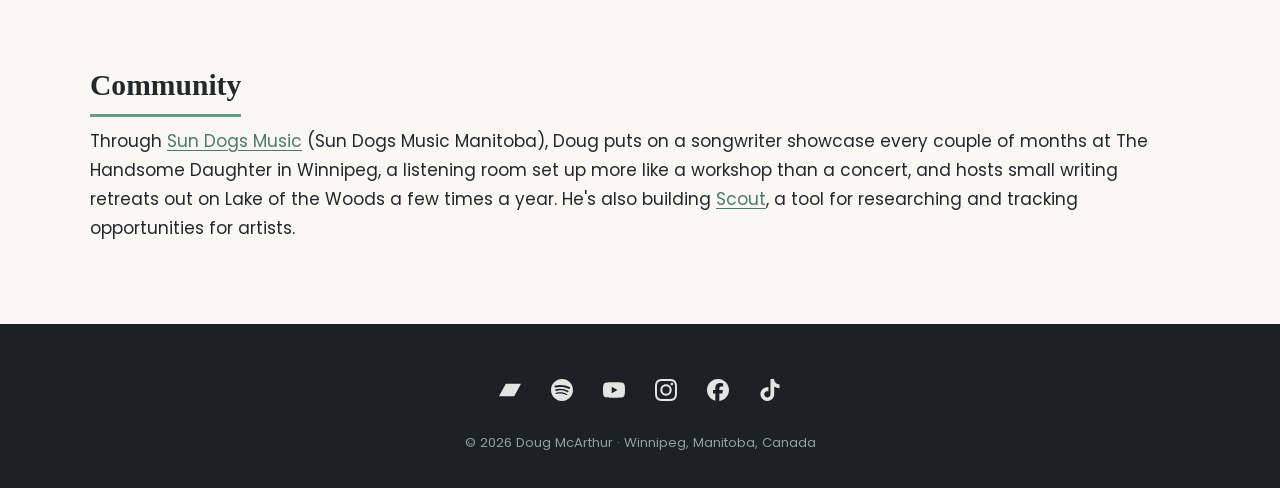
==== commit 37afa816: "CSS version bump" ====
--- a/home.html
+++ b/home.html
@@ -13,7 +13,7 @@
 <meta property="og:url" content="https://dougmcarthur.net/">
 <meta property="og:image" content="https://dougmcarthur.net/assets/media/og-card.jpg">
 <meta name="twitter:card" content="summary_large_image">
-<link rel="stylesheet" href="/assets/css/style.css?v=20261018h">
+<link rel="stylesheet" href="/assets/css/style.css?v=20261018i">
 <link rel="preconnect" href="https://fonts.googleapis.com">
 <link rel="preconnect" href="https://fonts.gstatic.com" crossorigin>
 <link href="https://fonts.googleapis.com/css2?family=Fraunces:opsz,wght@9..144,500..700&family=Poppins:wght@400;500;600;700&display=swap" rel="stylesheet">
--- a/assets/css/style.css
+++ b/assets/css/style.css
@@ -4,6 +4,7 @@
 
 :root {
   --font: "Poppins", -apple-system, BlinkMacSystemFont, "Segoe UI", Roboto, Helvetica, Arial, sans-serif;
+  --font-display: "Fraunces", Georgia, "Times New Roman", serif;
   --ink: #23282d;
   --muted: #5d6672;
   --bg: #faf8f4;
@@ -23,6 +24,16 @@
 
 *, *::before, *::after { box-sizing: border-box; }
 ::selection { background: var(--accent-soft); color: var(--ink); }
+/* subtle film grain over everything: analog warmth, ~5% opacity */
+body::after {
+  content: ""; position: fixed; inset: 0; z-index: 2000; pointer-events: none;
+  opacity: .05;
+  background-image: url("data:image/svg+xml,%3Csvg viewBox='0 0 240 240' xmlns='http://www.w3.org/2000/svg'%3E%3Cfilter id='n'%3E%3CfeTurbulence type='fractalNoise' baseFrequency='0.85' numOctaves='2' stitchTiles='stitch'/%3E%3C/filter%3E%3Crect width='100%25' height='100%25' filter='url(%23n)'/%3E%3C/svg%3E");
+  background-size: 240px 240px;
+}
+/* scroll reveals (hidden state only when JS runs; no-JS shows everything) */
+.js .reveal { opacity: 0; transform: translateY(16px); transition: opacity .55s ease, transform .55s ease; }
+.js .reveal.visible { opacity: 1; transform: none; }
 html { -webkit-text-size-adjust: 100%; scroll-behavior: smooth; }
 body {
   margin: 0;
@@ -33,7 +44,7 @@
   line-height: 1.7;
   font-size: clamp(1rem, .95rem + .25vw, 1.0625rem);
 }
-h1, h2, h3, h4 { line-height: 1.25; letter-spacing: -.01em; margin: 0 0 .6em; font-weight: 600; overflow-wrap: break-word; }
+h1, h2, h3, h4 { font-family: var(--font-display); line-height: 1.2; margin: 0 0 .6em; font-weight: 600; overflow-wrap: break-word; }
 h1 { font-size: clamp(1.9rem, 1.4rem + 2.5vw, 2.75rem); }
 h2 { font-size: clamp(1.4rem, 1.15rem + 1.25vw, 1.8rem); }
 h3 { font-size: clamp(1.1rem, 1rem + .5vw, 1.25rem); }
@@ -120,9 +131,9 @@
 .card {
   background: var(--card); border: 1px solid var(--line); border-radius: var(--radius);
   padding: clamp(18px, 3vw, 28px); margin: 20px 0; box-shadow: var(--shadow-sm);
-  transition: box-shadow .2s ease, transform .2s ease;
-}
-.card:hover { box-shadow: var(--shadow-md); }
+  transition: box-shadow .2s ease, translate .2s ease, border-color .2s ease;
+}
+.card:hover { box-shadow: var(--shadow-md); translate: 0 -3px; border-color: var(--accent); }
 .card h3 { margin-top: 0; }
 .card h3 small { font-weight: 400; color: var(--muted); font-size: .82em; }
 .grid-2 { display: grid; grid-template-columns: 1fr 1fr; gap: 20px; }
@@ -151,7 +162,9 @@
 .news-item {
   background: var(--card); border: 1px solid var(--line); border-radius: var(--radius);
   padding: clamp(18px, 3vw, 26px); margin: 18px 0; box-shadow: var(--shadow-sm);
-}
+  transition: box-shadow .2s ease, translate .2s ease, border-color .2s ease;
+}
+.news-item:hover { box-shadow: var(--shadow-md); translate: 0 -3px; border-color: var(--accent); }
 .news-item h2 { font-size: 1.25rem; margin: 0 0 .3em; }
 .news-item h2 a { color: var(--ink); text-decoration: none; }
 .news-item h2 a:hover { color: var(--accent-dark); }
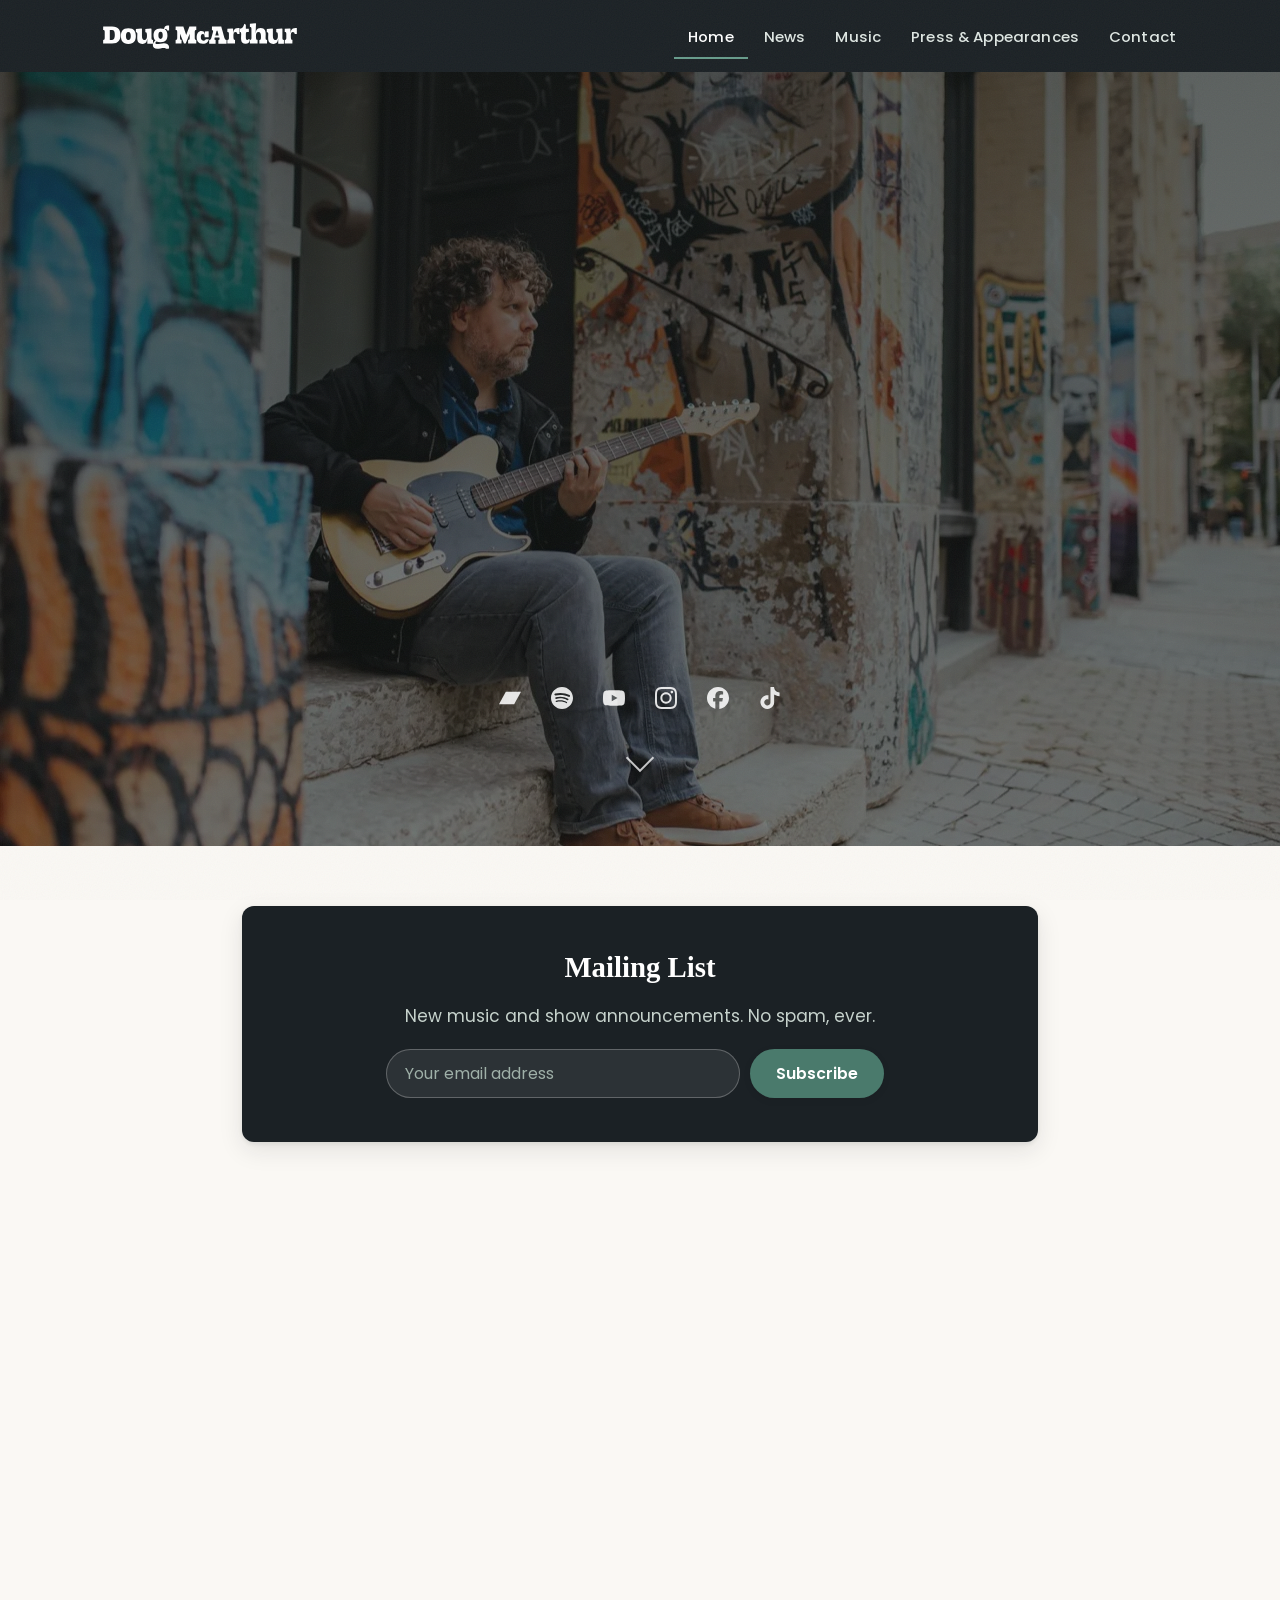
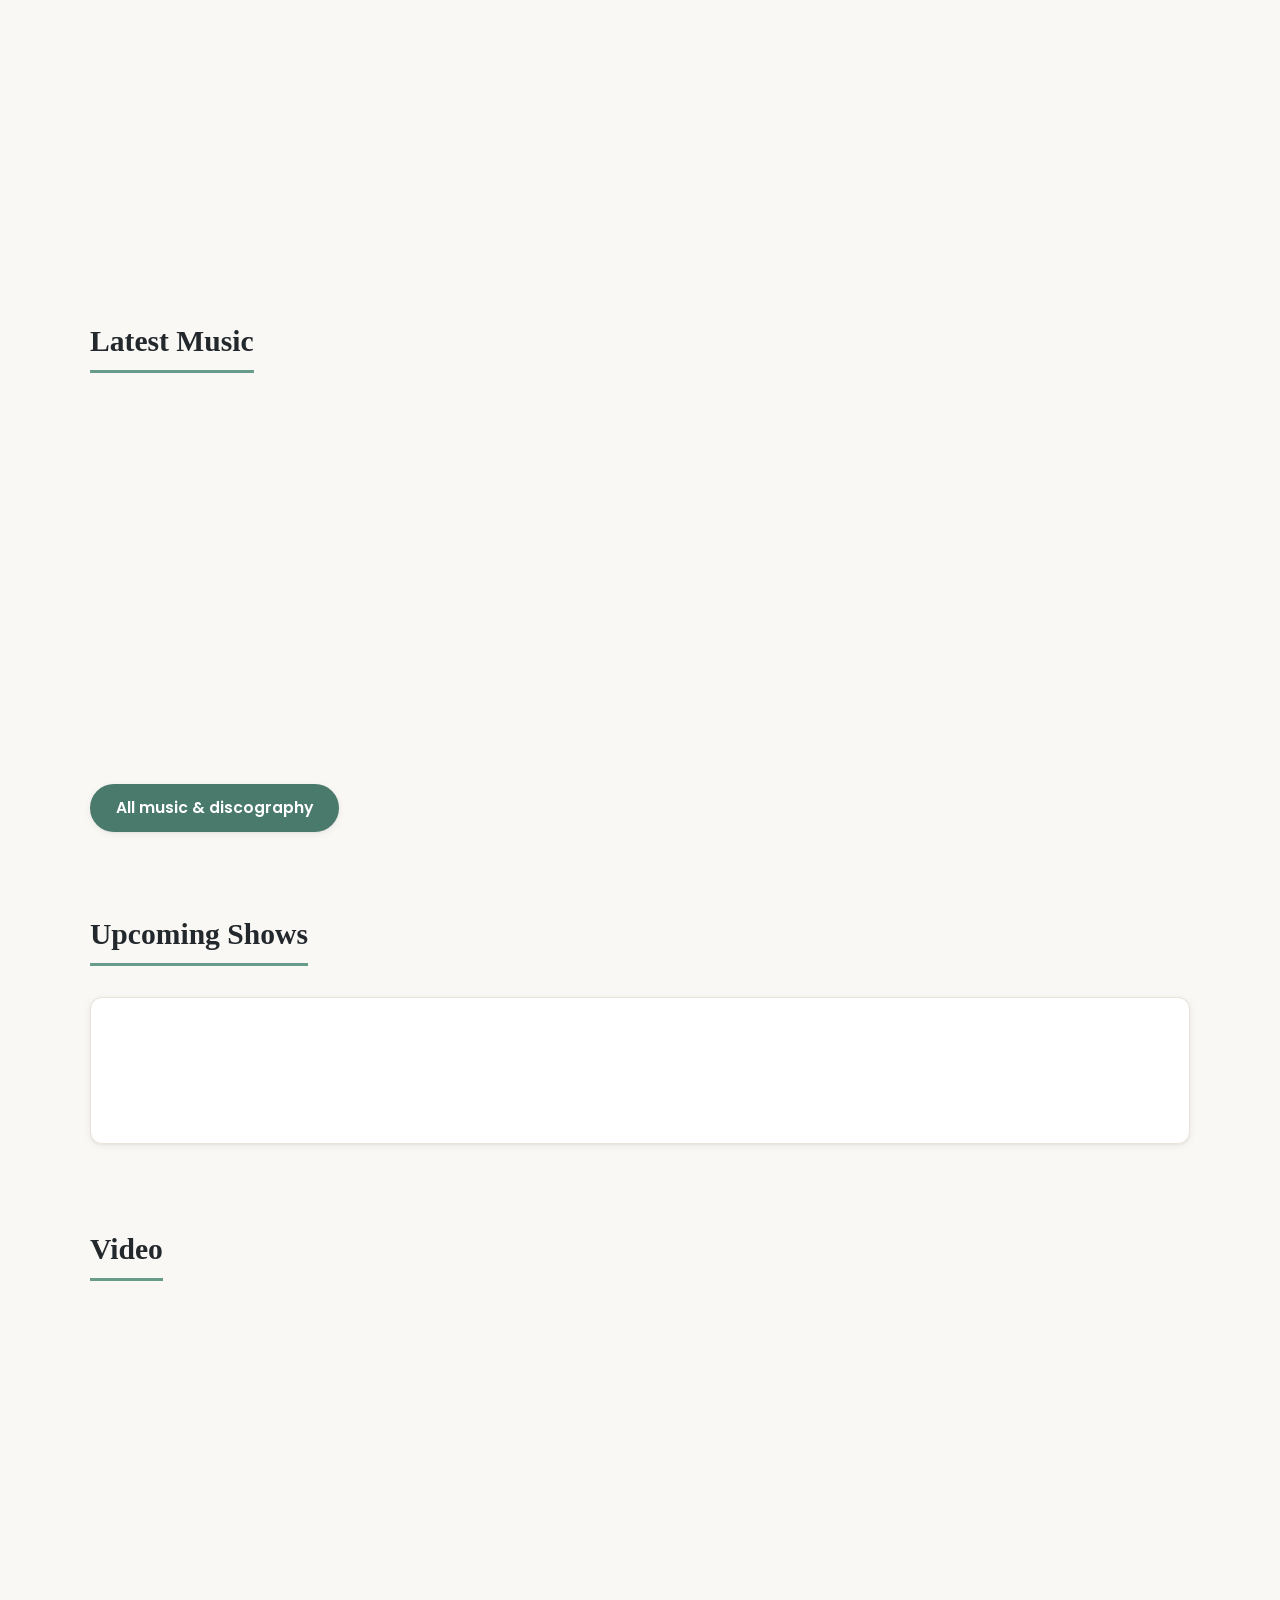
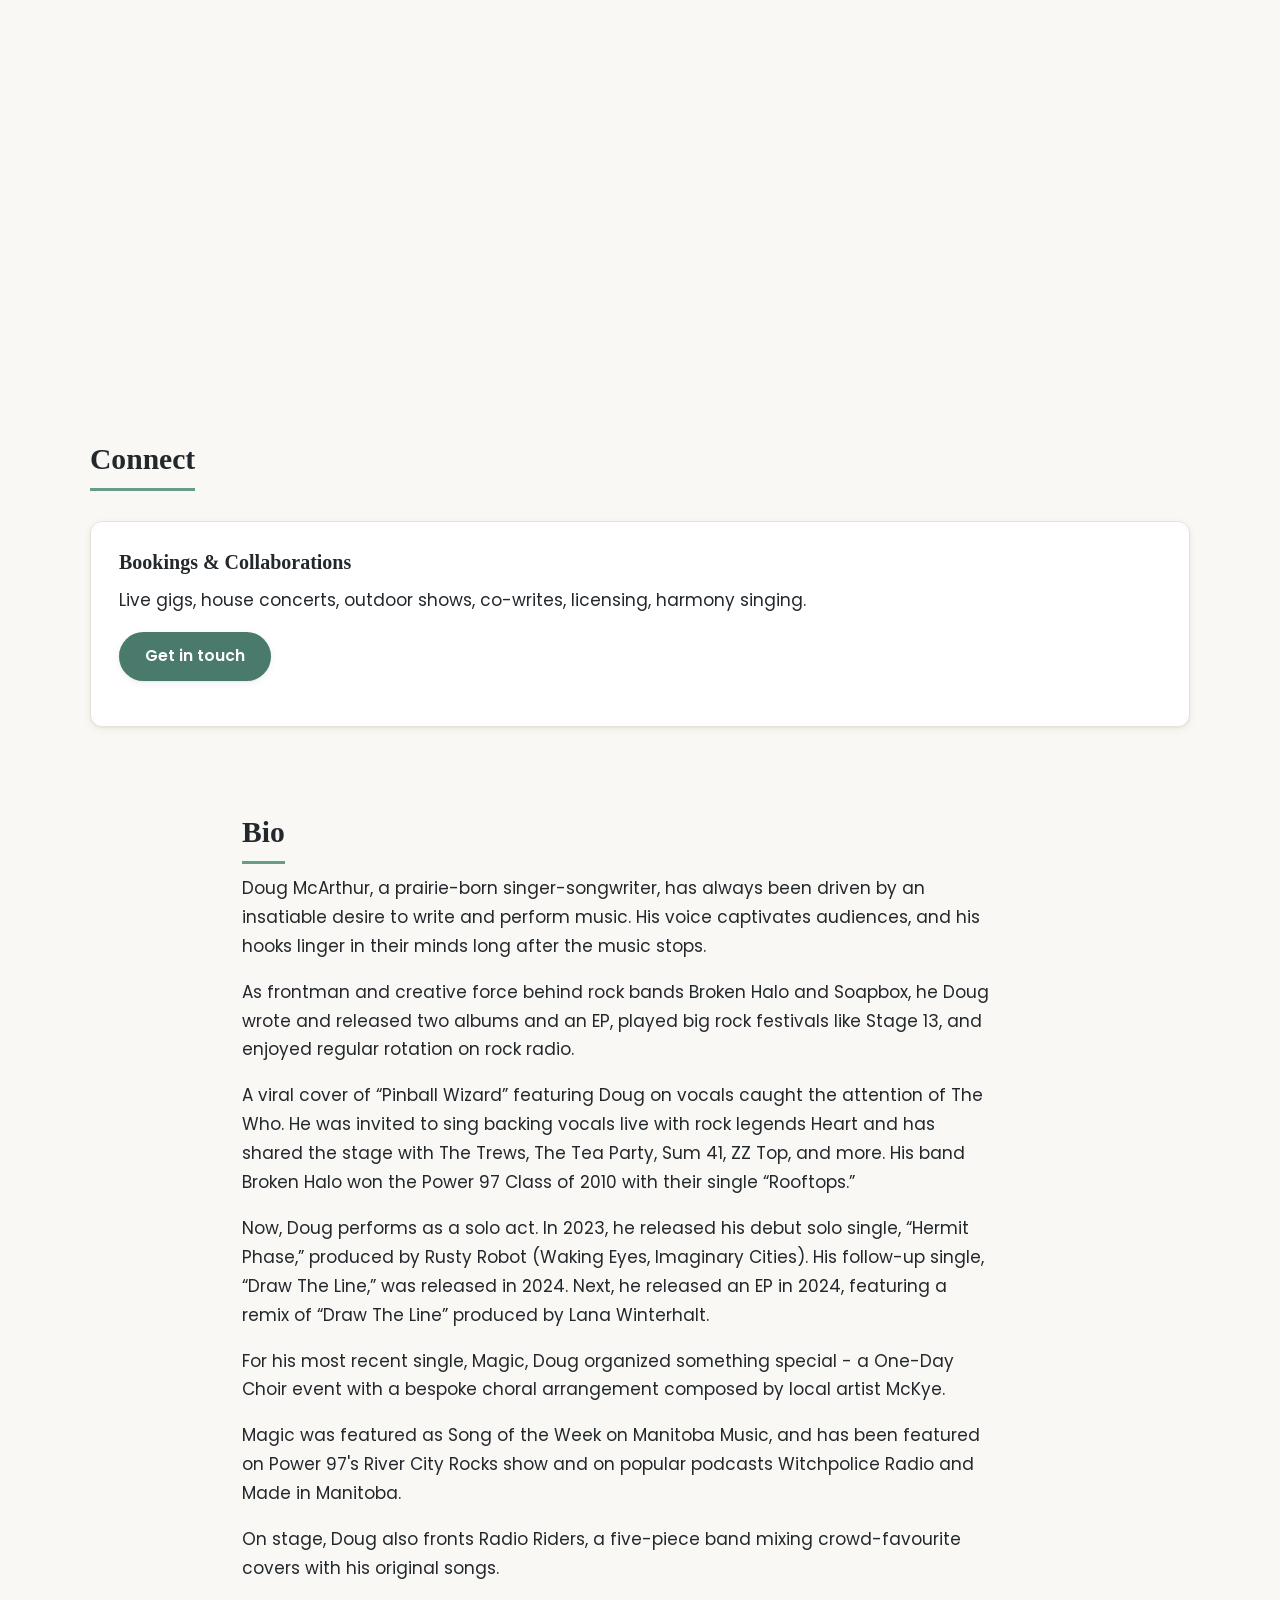
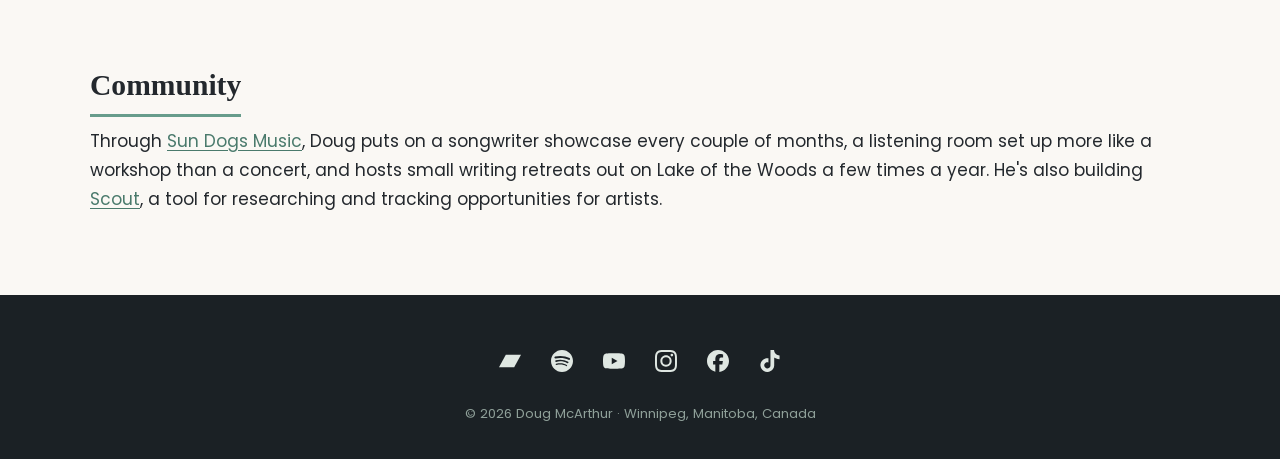
==== commit 0beb460e: "Community section: drop redundant company name and venue mention" ====
--- a/home.html
+++ b/home.html
@@ -13,7 +13,7 @@
 <meta property="og:url" content="https://dougmcarthur.net/">
 <meta property="og:image" content="https://dougmcarthur.net/assets/media/og-card.jpg">
 <meta name="twitter:card" content="summary_large_image">
-<link rel="stylesheet" href="/assets/css/style.css?v=20261018i">
+<link rel="stylesheet" href="/assets/css/style.css?v=20261018j">
 <link rel="preconnect" href="https://fonts.googleapis.com">
 <link rel="preconnect" href="https://fonts.gstatic.com" crossorigin>
 <link href="https://fonts.googleapis.com/css2?family=Fraunces:opsz,wght@9..144,500..700&family=Poppins:wght@400;500;600;700&display=swap" rel="stylesheet">
@@ -149,7 +149,7 @@
   <section class="block" id="community">
     <div class="wrap">
     <h2 class="section-title">Community</h2>
-    <p>Through <a href="https://sundogsmusic.ca">Sun Dogs Music</a> (Sun Dogs Music Manitoba), Doug puts on a songwriter showcase every couple of months at The Handsome Daughter in Winnipeg, a listening room set up more like a workshop than a concert, and hosts small writing retreats out on Lake of the Woods a few times a year. He's also building <a href="https://scout.sundogsmusic.ca">Scout</a>, a tool for researching and tracking opportunities for artists.</p>
+    <p>Through <a href="https://sundogsmusic.ca">Sun Dogs Music</a>, Doug puts on a songwriter showcase every couple of months, a listening room set up more like a workshop than a concert, and hosts small writing retreats out on Lake of the Woods a few times a year. He's also building <a href="https://scout.sundogsmusic.ca">Scout</a>, a tool for researching and tracking opportunities for artists.</p>
     </div>
   </section>
 
--- a/assets/css/style.css
+++ b/assets/css/style.css
@@ -61,7 +61,6 @@
 .site-header {
   background: var(--header-bg);
   color: var(--header-ink);
-  position: sticky; top: 0; z-index: 50;
   box-shadow: 0 1px 0 rgba(255,255,255,.06), 0 4px 16px rgba(0,0,0,.18);
 }
 .header-inner {
@@ -231,6 +230,8 @@
 }
 .contact-form .form-msg.ok { color: var(--accent-dark); }
 .contact-form .form-msg.err { color: #b3261e; }
+/* honeypot field: hidden from humans, visible to bots */
+.contact-form .hp { position: absolute; left: -9999px; }
 
 /* ---------- footer ---------- */
 .site-footer { background: var(--header-bg); color: #b9c6c0; margin-top: 56px; }
